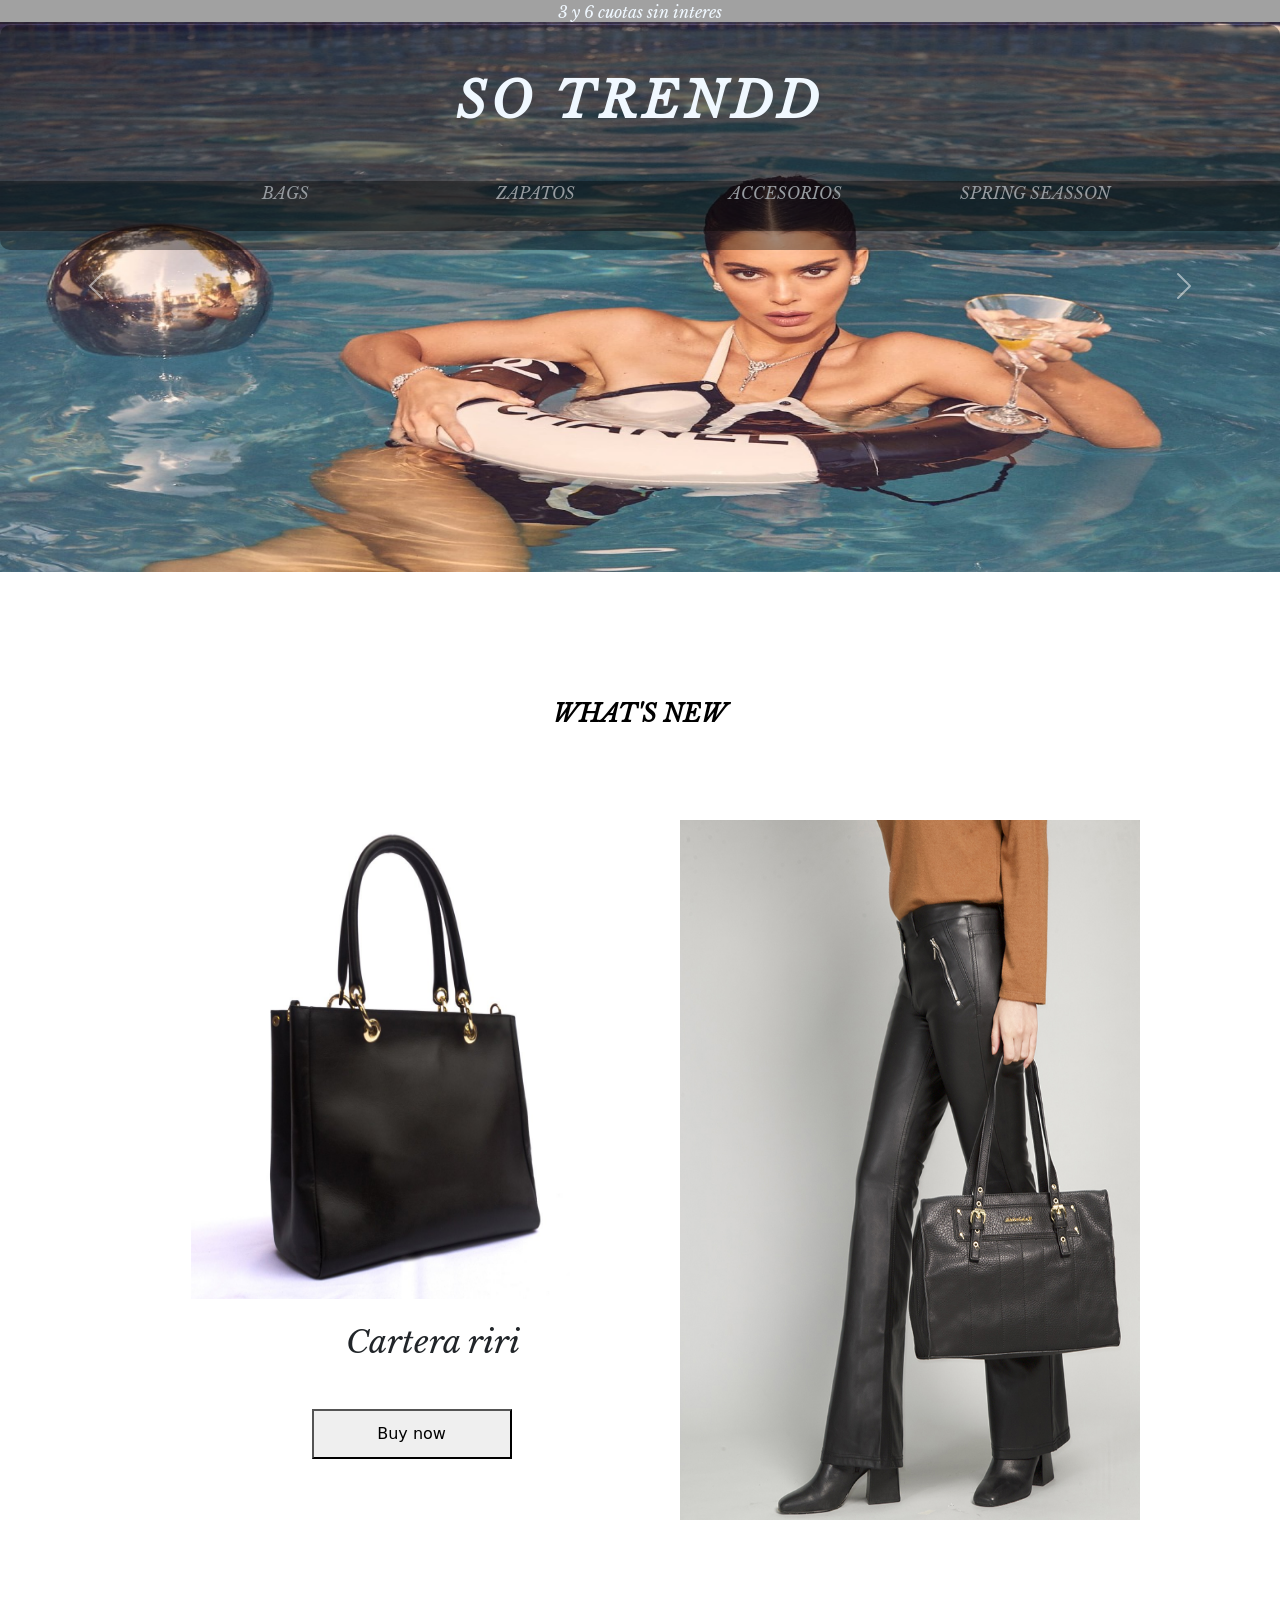
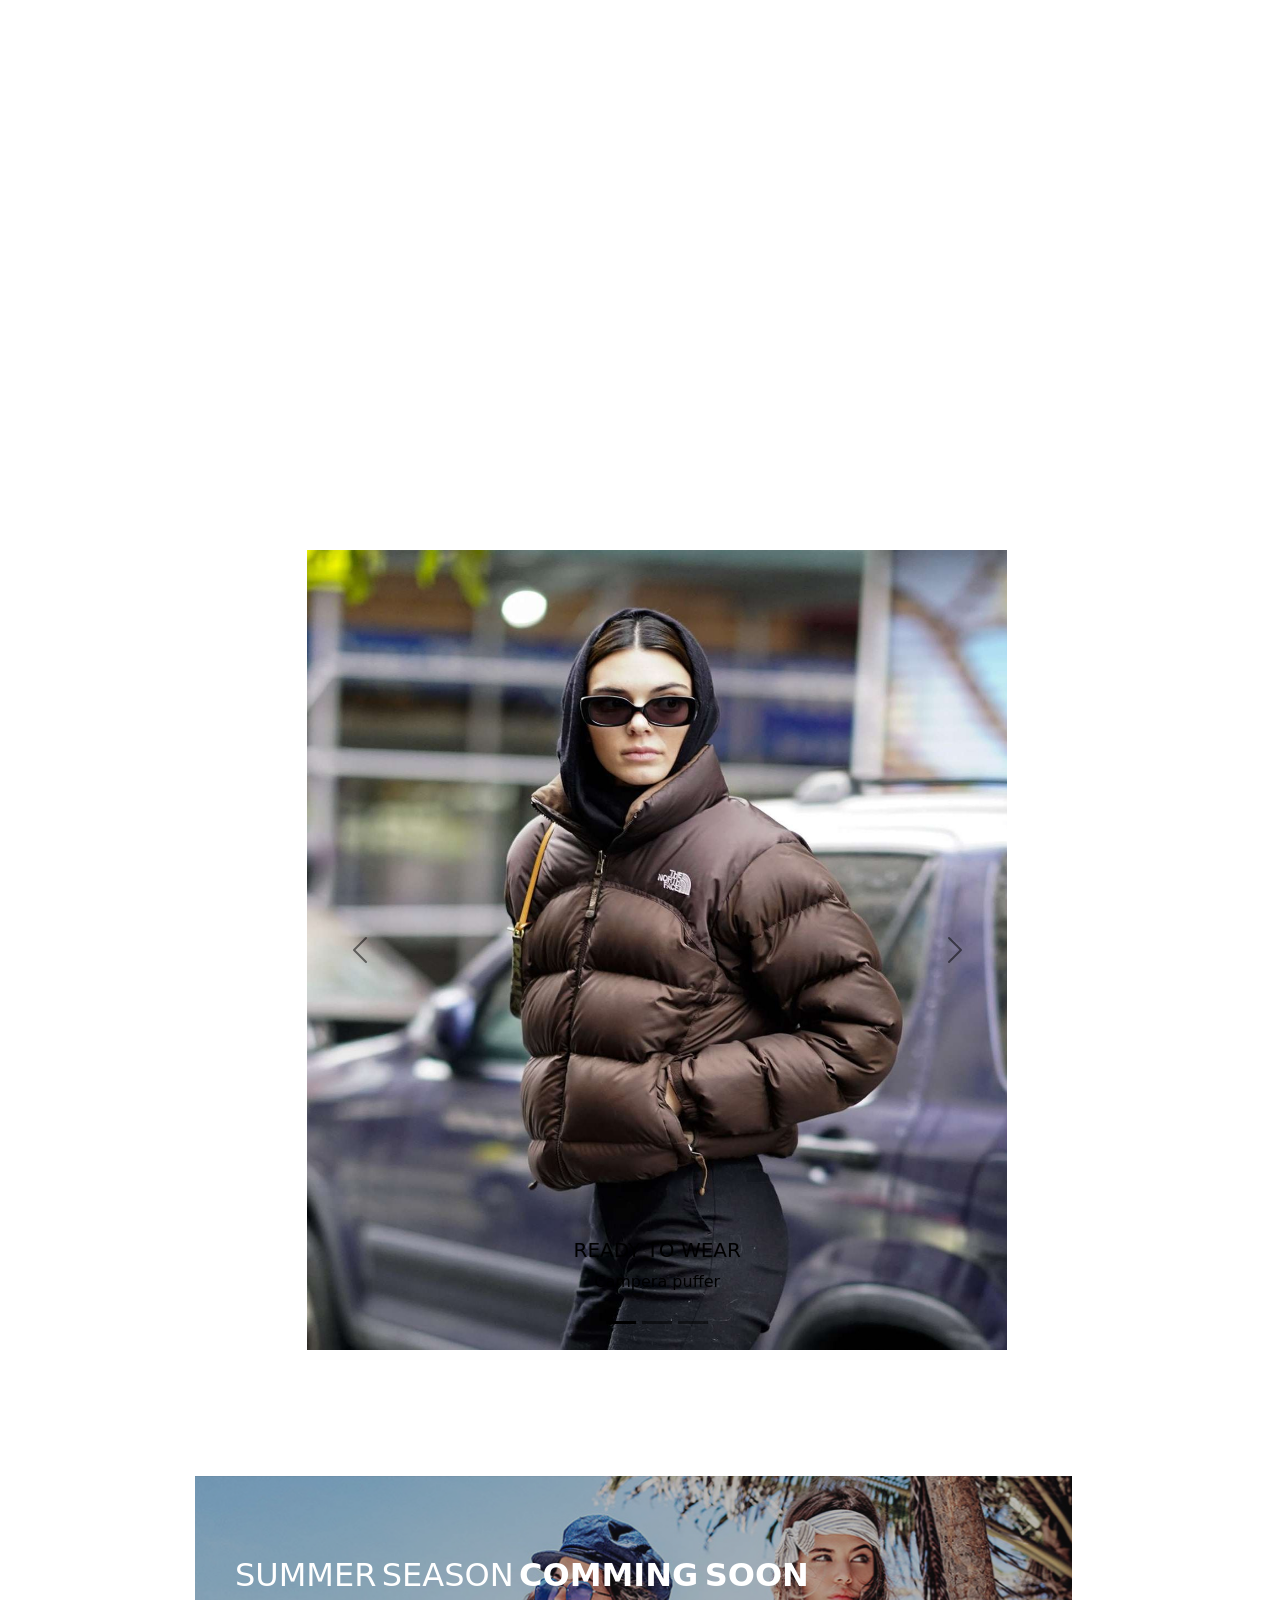
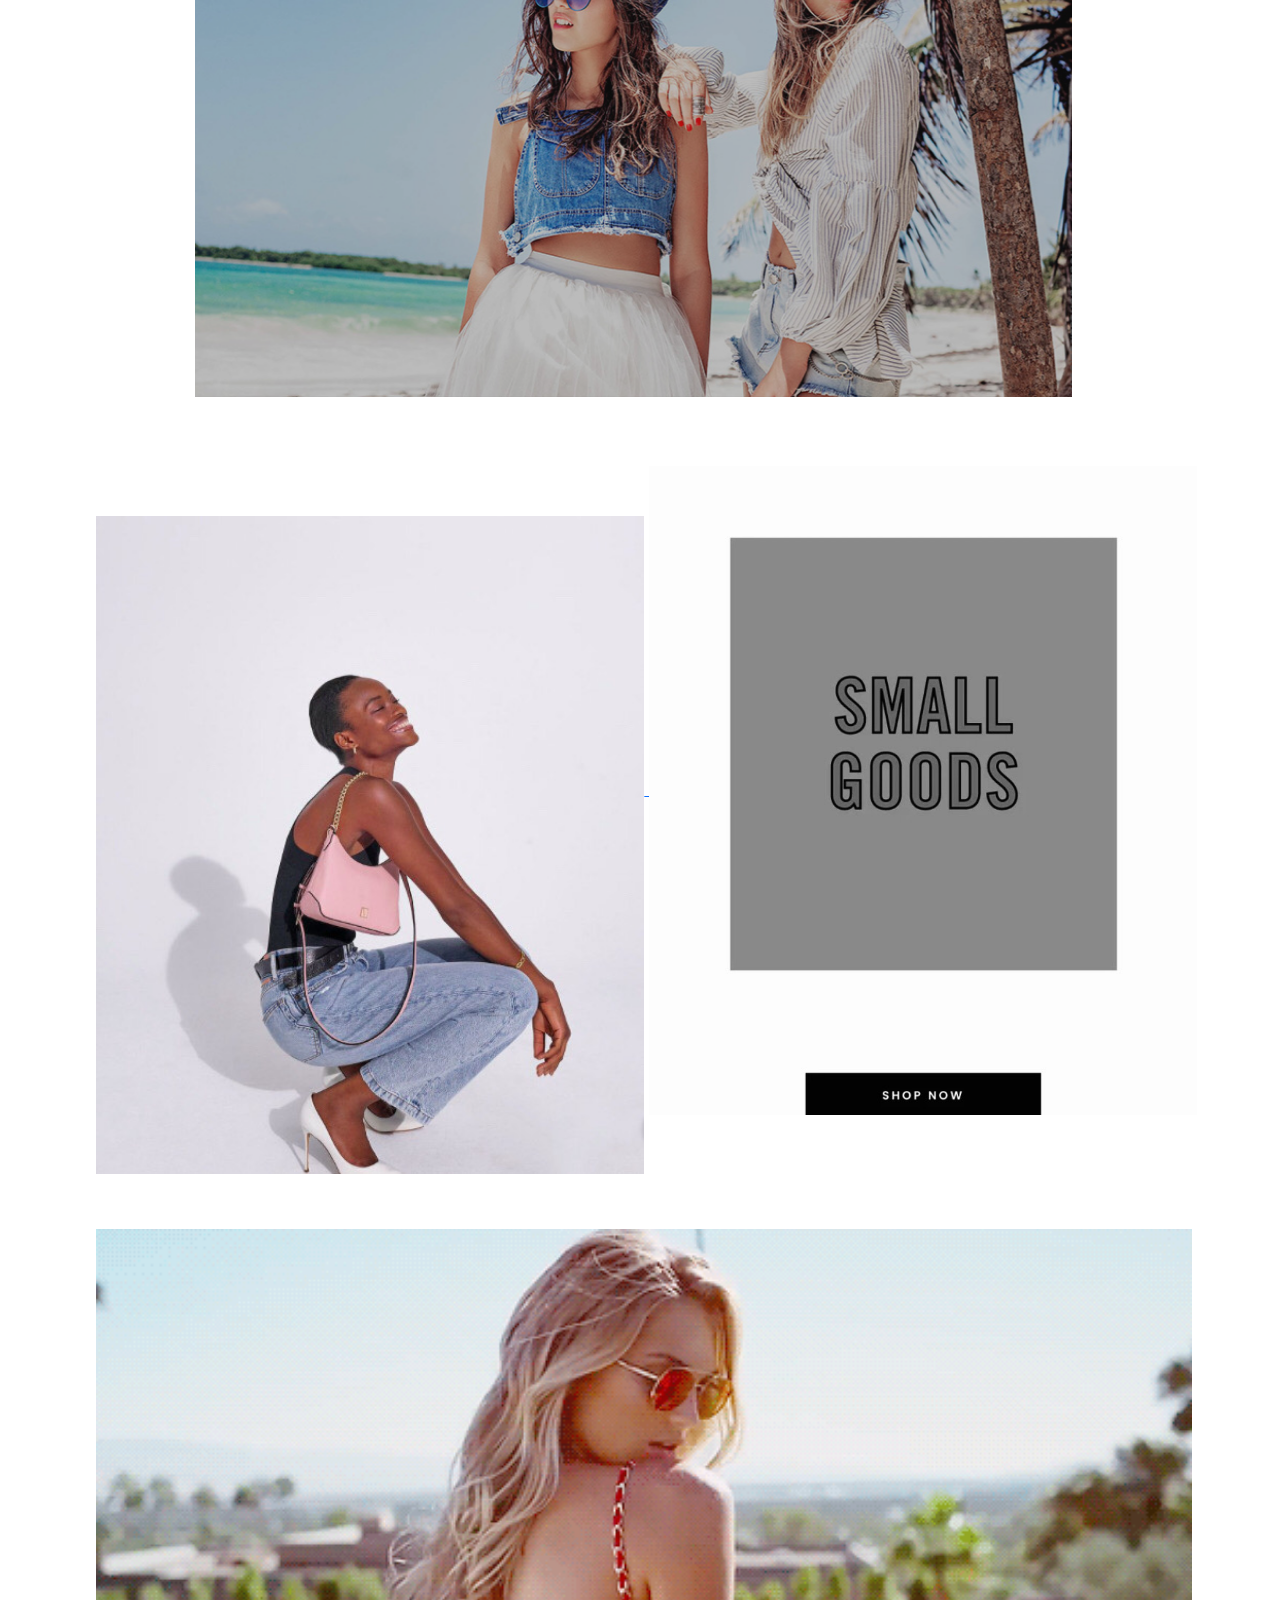
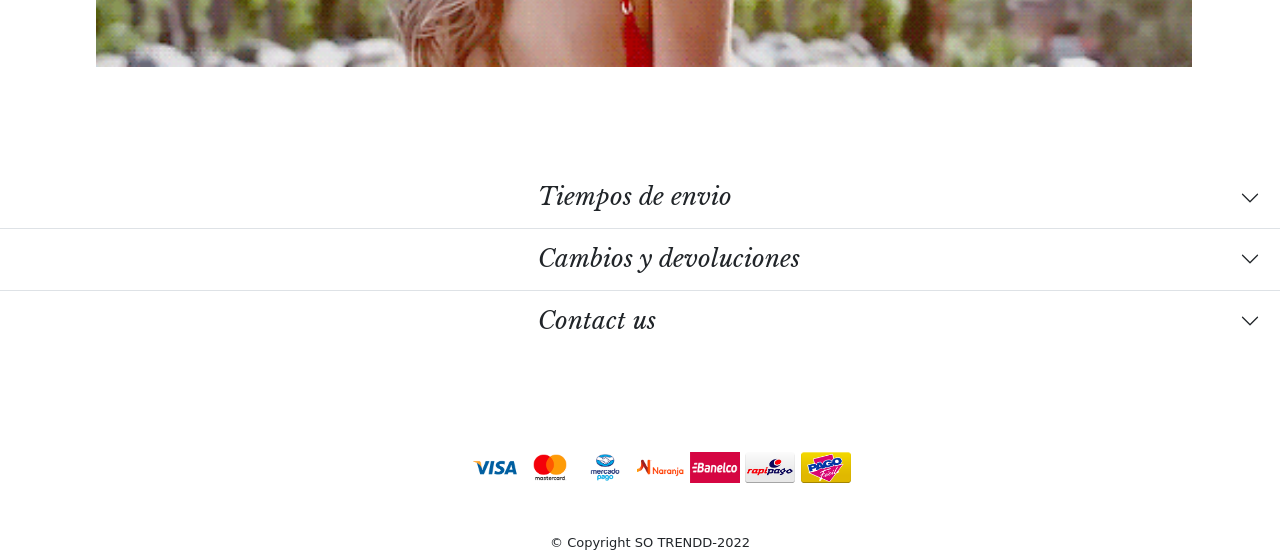
==== index.html @ 591dd517 "2/10" ====
<!DOCTYPE html>
<html lang="en">

<head>
  <meta charset="UTF-8">
  <meta http-equiv="X-UA-Compatible" content="IE=edge">
  <title>SO TRENDD</title>
  <link rel="shortcut icon" href="assets/st.GIF" type="image/x-icon">
  <link href="https://cdn.jsdelivr.net/npm/bootstrap@5.2.0/dist/css/bootstrap.min.css" rel="stylesheet"
    integrity="sha384-gH2yIJqKdNHPEq0n4Mqa/HGKIhSkIHeL5AyhkYV8i59U5AR6csBvApHHNl/vI1Bx" crossorigin="anonymous">
  <link rel="stylesheet" href="./styles/styles.css">
  <link rel="stylesheet" href="https://cdnjs.cloudflare.com/ajax/libs/animate.css/4.1.1/animate.min.css" />
<meta name="keywords" content="Zapatos, carteras, accesorios, moda, envios, outfits"> 
<meta name="description" content="Explore las últimas colecciones, explore las campañas y descubra nuestra variedad de ropa, carteras y accesorios en línea. Envios a todo el pais y cuotas sin interes">
<meta name="viewport" content="width=device-width, user-scalable=no, initial-scale=1, maximum-scale=1">

</head>

<body>
  <header>
    <a name="arriba"></a>
    <a href="#arriba">
      <img class="arriba displaynone" src="./assets/38054.png" alt=""></a>
    <p class="centrado animate__heartBeat letrawhite fondoRosa posicionarriba letra">3 y 6 cuotas sin interes</p>
      <div id="carouselExampleControls" class="carousel slide" data-bs-ride="carousel">
        <div class="carousel-inner">
          <div class="carousel-item active">
            <img src="./assets/kendall.jpg" class="d-block w-100" alt="...">
          </div>
          <div class="carousel-item">
            <img src="./assets/portada.1.webp" class="d-block w-100" alt="...">
          </div>
          <div class="carousel-item">
            <img src="./assets/portada.jpg" class="d-block w-100" alt="...">
          </div>
        </div>
        <button class="carousel-control-prev" type="button" data-bs-target="#carouselExampleControls"
          data-bs-slide="prev">
          <span class="carousel-control-prev-icon" aria-hidden="true"></span>
          <span class="visually-hidden">Previous</span>
        </button>
        <button class="carousel-control-next" type="button" data-bs-target="#carouselExampleControls"
          data-bs-slide="next">
          <span class="carousel-control-next-icon" aria-hidden="true"></span>
          <span class="visually-hidden">Next</span>
        </button>
      </div>
  
  
      <div ><a href="./index.html">
        <p class="centrado letrawhite  titulo fondoRosa redondeado interlineadoGrande  menu letra posicionarriba"><strong>SO TRENDD</strong></p></a>
     </div>
    <div>
     <nav id="navbarr"  class="navbar navbar-dark fixed-top displaynone">
      <div class="container-fluid">

        <button class="navbar-toggler" type="button" data-bs-toggle="offcanvas" data-bs-target="#offcanvasDarkNavbar"
          aria-controls="offcanvasDarkNavbar">
          <span class="navbar-toggler-icon"></span>
        </button>
        <div class="offcanvas offcanvas-end text-bg-dark" tabindex="-1" id="offcanvasDarkNavbar"
          aria-labelledby="offcanvasDarkNavbarLabel">
          <div class="offcanvas-header">

            <button type="button" class="btn-close btn-close-white" data-bs-dismiss="offcanvas"
              aria-label="Close"></button>
          </div>
          <div  class="offcanvas-body">
            <ul class="navbar-nav justify-content-end flex-grow-1 pe-3">
              
                <li class="nav-item">
                  <a id="nav-link" class="nav-link active" aria-current="page" href="#">WHAT'S NEW</a>
                </li>
                <li class="nav-item">
                  <a id="nav-link" class="nav-link" href="./Pages/zapatos.html">ZAPATOS</a>
                </li>
                <li class=" nav-item">
                  <a id="nav-link" class="nav-link" href="./Pages/bags.html">CARTERAS</a>
                </li>
                <li class="nav-item">
                  <a id="nav-link" class="nav-link" href="./Pages/accesorios.html">ACCESORIOS</a>
                </li>
                <li class="nav-item">
                  <a id="nav-link" class="nav-link" href="./Pages/aboutus.html">ABOUT US</a>
                </li>
              
              <div>
              <li class="nav-item">
                <p id="nav-link" class="nav-link active" aria-current="page">TRENDS 2022</p>
              </li>
          
              <li class=" nav-item">
                <a id="nav-link" class="nav-link" href="./Pages/outfitideas.html">Best outfit ideas</a>
              </li>
              <li class="nav-item">
                <a id="nav-link" class="nav-link" href="./Pages/inspiration.html">Inspiration</a>
              </li>
              <li class="nav-item">
                <a id="nav-link" class="nav-link" href="./Pages/world.html">WORLD</a>
              </li>
              </div>

            </ul>
          
            <form class="d-flex" role="search">
              <input class="form-control me-2" type="search" placeholder="Search" aria-label="Search">
              <button id="fondo" class="btn btn-success" type="submit">Search</button>
            </form>
          </div>
        </div>
      </div>
    </nav>
  </div>

              
    <nav>
      <ul id="navv" class="fondoRosa menu2 letra">

        <li id="padding navv"> <a class="letra letrawhite" href="./Pages/bags.html">BAGS</a></li>
        <li id="padding navv"><a class="letra letrawhite" href="./Pages/zapatos.html">ZAPATOS</a>
        <li id="padding navv"> <a class="letra letrawhite" href="./Pages/accesorios.html">ACCESORIOS</a></li>
        <li id="padding navv"><a href="./Pages/spring.season.html" class="letra letrawhite">SPRING SEASSON</a></li>
    </nav>

 

    <div>

      <h1 class="centrado letra WIN"><strong> WHAT'S NEW</strong></h1>
  </header>
 
   <section>
<div id="carouselExampleInterval" class="carousel slide" data-bs-ride="carousel">
  <div class="carousel-inner">
    <div class="carousel-item active" data-bs-interval="2000">
      <div class="cardd">
        <img class="card__image" src="assets/cartera.jpg" alt="cartera">
        <h2 class="card__namee">Cartera riri</h2>
       <a href="./Pages/bags.html"><button class="btnn"> Buy now</button></a> 
      </div>
  
      <div class="cardd-left">
        <img class="cardd-img" src="./assets/cartera crsl.jpg" alt="borcegos">
      </div>
    </div>
    <div class="carousel-item" data-bs-interval="2000">
      <div class="cardd">
        <img class="card__image" src="./assets/texanas batistella.jpg"alt="cartera">
        <h2 class="card__namee">Texanas batistella</h2>
       <a href="./Pages/zapatos.html"> <button class="btnn">Buy now</button></a>
      </div>
      
  
      <div class="cardd-left">
        <img class="cardd-img" src="./assets/zapatos.2.jpg"alt="borcegos">
  
      </div>
    </div>

    <div class="carousel-item">
      <div class="cardd-left">
        <img class="cardd-img"  src="assets/lentes platon.webp" alt="cartera">
      </div>
  
      <div class="cardd">
        <img class="card__image" src="./assets/lentes de sol infinit negro mate platon.jpg" alt="borcegos">
        <h2 class="card__namee">Lentes de sol platon matte</h2>
        <a href="./Pages/accesorios.html"><button class="btnn">Buy now</button></a>
      </div>
    </div>
  </div>
  <button class="carousel-control-prev" type="button" data-bs-target="#carouselExampleInterval" data-bs-slide="prev">
    <span class="carousel-control-prev-icon" aria-hidden="true"></span>
    <span class="visually-hidden">Previous</span>
  </button>
  <button class="carousel-control-next" type="button" data-bs-target="#carouselExampleInterval" data-bs-slide="next">
    <span class="carousel-control-next-icon" aria-hidden="true"></span>
    <span class="visually-hidden">Next</span>
  </button>
</div>

  
    <div id="carouselExampleDark" class="carousel carousel-dark slide" data-bs-ride="carousel">
      <div  class="carousel-indicators">
        <button type="button" data-bs-target="#carouselExampleDark" data-bs-slide-to="0" class="active"
          aria-current="true" aria-label="Slide 1"></button>
        <button type="button" data-bs-target="#carouselExampleDark" data-bs-slide-to="1" aria-label="Slide 2"></button>
        <button type="button" data-bs-target="#carouselExampleDark" data-bs-slide-to="2" aria-label="Slide 3"></button>
      </div>
      <div class="carousel-inner">
        <div   class="carousel-item active" data-bs-interval="10000">
          <img  id="imgcrsl" src="./assets/ready to wear.jpg" class="d-block w-100" alt="...">
          <div  class="carousel-caption d-none d-md-block">
            <h5>READY TO WEAR</h5>
            <p>Campera puffer</p>
          </div>
        </div>
        <div  class="carousel-item" data-bs-interval="2000">
          <img id="imgcrsl" src="./assets/cartera.4.jpg" class="d-block w-100" alt="...">
          <div class="carousel-caption d-none d-md-block">
            <h5>READY TO WEAR</h5>
            <p>Calzas sporty</p>
          </div>
        </div>
        <div class="carousel-item">
          <img id="imgcrsl" src="./assets/lentes de sol angel.jpg" class="d-block w-100" alt="...">
          <div>
          <div  class="carousel-caption d-none d-md-block">
            <h5>READY TO WEAR</h5>
            <p >Lentes de sol Angel</p></div>
          </div>
        </div>
      </div>
      <button id="crsl2" class="carousel-control-prev" type="button" data-bs-target="#carouselExampleDark" data-bs-slide="prev">
        <span class="carousel-control-prev-icon" aria-hidden="true"></span>
        <span class="visually-hidden">Previous</span>
      </button>
      <button id="crsl2" class="carousel-control-next" type="button" data-bs-target="#carouselExampleDark" data-bs-slide="next">
        <span class="carousel-control-next-icon" aria-hidden="true"></span>
        <span class="visually-hidden">Next</span>
      </button>
    </div>
<div>

    <div id="contentt" class="content">
      <div class="gridc">
        <figure class="effect-lily">
          <img src="./assets/SS4.jpg" alt="" />
          <figcaption>
              <h2>SUMMER SEASON <span>Comming soon</span></h2>
              <p><strong>Get ready with us</strong> </p>
            <a href="./Pages/outfitideas.html">View more</a>
          </figcaption>
        </figure>
</div>
<a href="./Pages/bags.html">
<img class="imgsg" src="./assets/index.JPG" alt="">

<img class="imgsg2" src="./assets/small goods.JPG" alt=""></a>
<img class="gif" src="./assets/accesorios.portada.gif" alt="">

  </section>
  


  <footer>
    <div class="accordion accordion-flush letra2" id="accordionFlushExample">
      <div   class="accordion-item">
        <h1 class="accordion-header letra" id="flush-headingOne">
          <button  class="accordion-button collapsed" type="button" data-bs-toggle="collapse"
            data-bs-target="#flush-collapseOne" aria-expanded="false" aria-controls="flush-collapseOne">
            Tiempos de envio
          </button>
        </h1>
        <div id="flush-collapseOne" class="accordion-collapse collapse" aria-labelledby="flush-headingOne"
          data-bs-parent="#accordionFlushExample">
          <div class="accordion-body letra letrablack"> 
          <table>
            <thead>
              <th>Opciones de envio</th>
              <th>Entrega</th>
            </thead>
            <tbody>
              <tr>
                <td>Envio simple a capital federal</td>
                <td>4 dias habiles</td>
                <tr>
                  <tr>
                <td>Envio simple a domicilio en provincia de Buenos Aires</td>
                <td>5 a 7 dias habiles</td>
              </tr>
              <tr>
                <td>Envio simple a domicilio interior del pais</td>
                <td>5 a 7 dias habiles</td>
                <tr>
                  <tr>
                <td>Envio simple a domicilio interior del pais patagonia</td>
                <td>6 a 8 dias habiles</td>
              </tr>
             </tbody>
          </table>  
            
          </div>
        </div>
      </div>
      <div class="accordion-item">
        <h1 class="accordion-header letra" id="flush-headingTwo">
          <button class="accordion-button collapsed" type="button" data-bs-toggle="collapse"
            data-bs-target="#flush-collapseTwo" aria-expanded="false" aria-controls="flush-collapseTwo">
            Cambios y devoluciones
          </button>
        </h1>
        <div id="flush-collapseTwo" class="accordion-collapse collapse" aria-labelledby="flush-headingTwo"
          data-bs-parent="#accordionFlushExample">
          <div class="accordion-body letra letrablack pdc2">
            <h4>Como realizar un cambio</h4>
            <p>Todos los productos adquiridos en SOTRENDD.com.ar tienen un plazo maximo de cambio de<strong> 30 dias corridos </strong>. Podes efectuar el cambio de tu producto completando el siguiente formulario:
            <a href="./Pages/solicitud.html">Solicitud de cambio</a>
            <h4>Estado del cambio</h4>
            ¡Para realizar un cambio el producto debe presentarse en perfectas condiciones y con su packaging original completo, caso contrario no podremos avanzar con el cambio!
            <h4>Plazos de cambio</h4>
            El proceso de cambio a traves del correo puede tomar hasta 30 dias habiles y verse demorado dado los plazos de recoleccion y procesamiento del correo.
            ¡Si este es el primer cambio de tu orden, entonces el envio corre por nuestra cuenta! Si ya realizaste otro cambio de la misma orden, entonces deberas abonar el costo de envio que es de $1000ARS para CABA y GBA y de $2000ARS para el interior del pais.
            <h4>Reintegro del pago</h4>
            Una vez que recibamos el producto anularemos tu orden y devolveremos tu dinero en el mismo medio de pago que realizaste la orden. Ademas, te enviaremos un comprobante por la cancelacion. Dependiendo la entidad bancaria el reintegro puede demorar hasta <strong>48 horas</strong> en verse reflejado en tu cuenta.
            </p>
          </div>
        </div>
      </div>
      <div class="accordion-item">
        <h1 class="accordion-header letra" id="flush-headingThree">
          <button class="accordion-button collapsed" type="button" data-bs-toggle="collapse"
            data-bs-target="#flush-collapseThree" aria-expanded="false" aria-controls="flush-collapseThree">
            Contact us
          </button>
        </h1>
        <div id="flush-collapseThree" class="accordion-collapse collapse" aria-labelledby="flush-headingThree"
          data-bs-parent="#accordionFlushExample">
          <div class="accordion-body letra2 letra letrablack formc">
            
              <fieldset>
                <legend>Formulario de contacto</legend>
                <div>
                  <label for="nombre">Nombre:</label>
                  <input type="text" id="input2">
                </div>
                <div>
                  <label for="apellido">Apellido:</label>
                  <input type="text" id="input2">
                </div>
                <div>
                  <label for="email">Correo electronico:</label>
                  <input type="email" id="email" placeholder="nombre@ejemplo.com">
                </div>
                <div>
                  <label for="number">DNI:</label>
                  <input type="number" id="input2">
                </div>
                <div>
                  <label for="number">Tel:</label>
                  <input type="number" id="input2">
                </div>
               
                <label id="motivo" for="Motivo de consulta">Motivo de consulta</label>
               <div id="motivo"><select id="motivo" >
                  <option value="SOLICITUD DE FACTURA A"></option>
                  <option value="QUIERO REALIZAR UN CAMBIO">QUIERO REALIZAR UN CAMBIO</option>
                  <option value="SOLICITUD DE FACTURA A">SOLICITUD DE FACTURA A</option>
                  <option value="QUIERO DEVOLVER UN PRODUCTO">QUIERO DEVOLVER UN PRODUCTO</option>
                  <option value="HE RECIBIDO MI ORDEN CON UN PRODUCTO FALLADO">HE RECIBIDO MI ORDEN CON UN PRODUCTO
                    FALLADO</option>
                  <option value="OTRAS CONSULTAS">OTRAS CONSULTAS</option>
                </select>
               </div>
                <button  id="fondo2" class="btn form btn-success btn-form" type="submit">Enviar</button>
               
              </fieldset>
            </div>
    
          </div>
        </div>
      </div>
    </div>
    <div id="mdepago">
      <img id="visa" src="./assets/visa@2x.png" alt="visa">
      <img id="mastercard" src="./assets/mastercard@2x.png" alt="mastercard">
      <img id="mastercard" src="./assets/mercadopago@2x.png" alt="mercadopago">
      <img id="mastercard" src="./assets/tarjeta-naranja@2x.png" alt="tarjeta-naranja">
      <img id="mastercard" src="./assets/banelco@2x.png" alt="banelco">
      <img id="mastercard" src="./assets/rapipago@2x.png" alt="tarjeta-naranja">
      <img id="mastercard" src="./assets/pagofacil@2x.png" alt="banelco">


      

      <p id="CST">© Copyright SO TRENDD-2022</p>
    </div>
  </footer>
  <script src="https://cdn.jsdelivr.net/npm/bootstrap@5.2.0/dist/js/bootstrap.bundle.min.js"
    integrity="sha384-A3rJD856KowSb7dwlZdYEkO39Gagi7vIsF0jrRAoQmDKKtQBHUuLZ9AsSv4jD4Xa"
    crossorigin="anonymous">
  </script>
    	<script type="text/javascript">
        window.addEventListener("scroll", function(){
          var fondoRosa = document.querySelector(".titulo");
          fondoRosa.classList.toggle("abajo",window.scrollY>0);
        })
      </script>
      <script type="text/javascript">
        window.addEventListener("scroll", function(){
          var fondoRosa = document.querySelector(".fondoRosa");
          fondoRosa.classList.toggle("abajo1",window.scrollY>0);
        })
      </script>
             <script type="text/javascript">
              window.addEventListener("scroll", function(){
                var fondoRosa = document.querySelector(".menu2");
                fondoRosa.classList.toggle("displaynone",window.scrollY>0);
              })
            </script>
             <script type="text/javascript">
              window.addEventListener("scroll", function(){
                var fondoRosa = document.querySelector("#navbarr");
                fondoRosa.classList.toggle("displaynone",window.scrollY<1);
              })
            </script>
            <script type="text/javascript">
              window.addEventListener("scroll", function(){
                var fondoRosa = document.querySelector(".arriba");
                fondoRosa.classList.toggle("displaynone",window.scrollY<200);
              })
            </script>
                
          
    
</body>

</html>
---- styles/styles.css ----
@charset "UTF-8";
.gridc {
  position: relative;
  margin: 0;
  padding: 1em 0 4em;
  max-width: 100%;
  list-style: none;
  justify-content: center; }

.gridc figure {
  position: relative;
  float: left;
  overflow: hidden;
  margin: 10px 1%;
  max-height: 100%;
  width: 80%;
  background: #262627;
  text-align: center;
  cursor: pointer; }

.gridc figure img {
  position: relative;
  display: block;
  min-height: 100%;
  max-width: 100%;
  opacity: 0.8; }

.gridc figure figcaption {
  padding: 2em;
  color: white;
  text-transform: uppercase;
  font-size: 1.25em;
  -webkit-backface-visibility: hidden;
  backface-visibility: hidden; }

.gridc figure figcaption::before,
.gridc figure figcaption::after {
  pointer-events: none; }

.gridc figure figcaption,
.gridc figure figcaption > a {
  position: absolute;
  top: 0;
  left: 0;
  width: 100%;
  height: 100%; }

.gridc figure figcaption > a {
  z-index: 1000;
  text-indent: 200%;
  white-space: nowrap;
  font-size: 0;
  opacity: 0; }

.gridc figure h2 {
  word-spacing: -0.15em;
  font-weight: 300; }

.gridc figure h2 span {
  font-weight: 800; }

.gridc figure h2,
.gridc figure p {
  margin: 0; }

.gridc figure p {
  letter-spacing: 1px;
  font-size: 68.5%; }

figure.effect-lily img {
  max-width: none;
  width: -webkit-calc(100% + 50px);
  width: calc(100% + 50px);
  opacity: 0.7;
  -webkit-transition: opacity 0.35s, -webkit-transform 0.35s;
  transition: opacity 0.35s, transform 0.35s;
  -webkit-transform: translate3d(-40px, 0, 0);
  transform: translate3d(-40px, 0, 0); }

figure.effect-lily figcaption {
  text-align: left; }

figure.effect-lily figcaption > div {
  position: absolute;
  bottom: 0;
  left: 0;
  padding: 2em;
  width: 100%;
  height: 50%; }

figure.effect-lily h2,
figure.effect-lily p {
  -webkit-transform: translate3d(0, 40px, 0);
  transform: translate3d(0, 40px, 0); }

figure.effect-lily h2 {
  -webkit-transition: -webkit-transform 0.35s;
  transition: transform 0.35s; }

figure.effect-lily p {
  color: rgba(0, 0, 0, 0.8);
  opacity: 0;
  -webkit-transition: opacity 0.2s, -webkit-transform 0.35s;
  transition: opacity 0.2s, transform 0.35s; }

figure.effect-lily:hover img,
figure.effect-lily:hover p {
  opacity: 1; }

figure.effect-lily:hover img,
figure.effect-lily:hover h2,
figure.effect-lily:hover p {
  -webkit-transform: translate3d(0, 0, 0);
  transform: translate3d(0, 0, 0); }

figure.effect-lily:hover p {
  -webkit-transition-delay: 0.05s;
  transition-delay: 0.05s;
  -webkit-transition-duration: 0.35s;
  transition-duration: 0.35s; }

#contentt {
  justify-items: center; }

@font-face {
  font-weight: normal;
  font-style: normal;
  font-family: 'feathericons';
  src: url("../fonts/feathericons/feathericons.eot?-8is7zf");
  src: url("../fonts/feathericons/feathericons.eot?#iefix-8is7zf") format("embedded-opentype"), url("../fonts/feathericons/feathericons.woff?-8is7zf") format("woff"), url("../fonts/feathericons/feathericons.ttf?-8is7zf") format("truetype"), url("../fonts/feathericons/feathericons.svg?-8is7zf#feathericons") format("svg"); }

@font-face {
  font-family: "libre baskerbille italic";
  src: url("./../Fonts/LibreBaskerville-Italic.ttf"); }

@font-face {
  font-family: "libre basrkerbille bold";
  src: url("./../Fonts/LibreBaskerville-Bold.ttf"); }

@font-face {
  font-family: "libre baskerbille regular";
  src: url("./../Fonts/LibreBaskerville-Regular.ttf"); }

#mdepago {
  margin-top: 100px;
  margin-left: 100px;
  margin-top: 100px;
  z-index: 2 !important;
  justify-content: center; }

#visa {
  width: 50px;
  margin-left: 370px;
  z-index: 3 !important; }

#visa2 {
  width: 50px;
  margin-left: 370px;
  z-index: 3 !important; }

#mastercard {
  width: 50px; }

#CST {
  font-size: small;
  margin-bottom: 0px;
  margin-top: 50px;
  margin-left: 450px;
  z-index: 2; }

#motivo {
  width: 500px;
  height: 30px; }

#visa2 {
  width: 50px;
  margin-left: 0px;
  z-index: 3 !important; }

#CST2 {
  font-size: small;
  margin-bottom: 0px;
  margin-top: 50px;
  margin-left: 140px; }

.formc {
  width: 100%;
  padding-left: 35%;
  position: relative;
  background-color: white;
  margin-top: 100px;
  z-index: 1; }

#input2 {
  width: 300px;
  height: 40px;
  margin-bottom: 15px;
  margin-left: 20px;
  padding: 10px;
  display: inline-block; }

#email {
  width: 400px;
  height: 40px;
  margin-bottom: 15px;
  margin-left: 20px;
  padding: 10px; }

legend {
  margin-bottom: 60px;
  margin-top: 20px;
  margin-left: 50%; }

.accordion-button {
  padding-left: 42%;
  font-size: x-large; }

.accordion-collapse {
  z-index: 1 !important; }

.collapse {
  z-index: 1 !important; }

.accordion-item {
  z-index: 1; }

#flush-collapseThree {
  z-index: 1 !important; }

.accordion {
  margin-top: 100px;
  z-index: 1 !important; }

.accordion-body {
  width: 100vh;
  z-index: 1 !important; }

.accordion-button {
  z-index: 1 !important; }

.collapsed {
  z-index: 1 !important; }

table {
  border: solid 1px black;
  margin-left: 50%;
  width: 700px;
  height: 350px;
  margin-top: 200px;
  margin-bottom: 200px;
  text-align: center; }

tbody {
  text-align: start; }

th {
  border: solid 1px black; }

tr {
  border: solid 1px black; }

td {
  border: solid 1px black;
  padding: 20px; }

.pdc {
  text-align: center;
  width: 900px;
  margin-left: 15%;
  margin-top: 200px;
  margin-bottom: 100px; }

.divdomic {
  display: inline-flex;
  margin-right: 50%;
  margin-bottom: 5%; }

.card {
  width: 75% !important;
  height: auto;
  display: block;
  margin: auto;
  text-align: center; }

.cardd {
  width: 47%;
  background-color: white;
  height: 700px;
  display: inline-block;
  padding-left: 5%;
  margin-left: 5px; }

.cardd-left {
  width: 40%;
  height: 700px;
  display: inline; }

.cardd-img {
  width: 40%;
  height: 700px;
  margin-bottom: 46%; }

.card2 {
  width: 50%;
  padding-left: 30px;
  display: block; }

.card__image {
  width: 85%;
  height: 70%;
  align-self: center; }

.card__image2 {
  width: 100%;
  margin-left: 30px; }

.card__description {
  margin-top: 10px;
  text-align: center;
  margin-left: 30px; }

.card__name2 {
  font-family: "libre baskerbille italic";
  margin-top: 5%; }

.card__namee {
  font-family: "libre baskerbille italic";
  margin-top: 5%;
  text-align: center; }

.card2 {
  margin-top: 30px;
  margin-left: 20%; }

.mnu {
  text-align: center;
  padding-top: 30px; }

.tmñimg {
  width: 90%;
  height: 75vh; }

.card-body {
  justify-content: center !important; }

#carouselExampleDark {
  width: 700px;
  margin-left: 24%;
  margin-top: 100px; }

.carousel-inner {
  margin-top: 22px; }

#divcrsl {
  width: 700px;
  height: 950px; }

#imgcrsl {
  width: 600px;
  height: 800px; }

.d-block {
  height: 550px; }

#carouselExampleInterval {
  margin-left: 10%; }

figure.effect-bubba {
  background: #3b3b3b; }

figure.effect-bubba img {
  opacity: 0.7;
  -webkit-transition: opacity 0.35s;
  transition: opacity 0.35s; }

figure.effect-bubba:hover img {
  opacity: 0.4; }

figure.effect-bubba figcaption::before,
figure.effect-bubba figcaption::after {
  position: absolute;
  top: 30px;
  right: 30px;
  bottom: 30px;
  left: 30px;
  content: '';
  opacity: 0;
  -webkit-transition: opacity 0.35s, -webkit-transform 0.35s;
  transition: opacity 0.35s, transform 0.35s; }

figure.effect-bubba figcaption::before {
  border-top: 1px solid #fff;
  border-bottom: 1px solid #fff;
  -webkit-transform: scale(0, 1);
  transform: scale(0, 1); }

figure.effect-bubba figcaption::after {
  border-right: 1px solid #fff;
  border-left: 1px solid #fff;
  -webkit-transform: scale(1, 0);
  transform: scale(1, 0); }

figure.effect-bubba h2 {
  padding-top: 30%;
  -webkit-transition: -webkit-transform 0.35s;
  transition: transform 0.35s;
  -webkit-transform: translate3d(0, -20px, 0);
  transform: translate3d(0, -20px, 0); }

figure.effect-bubba p {
  padding: 20px 2.5em;
  opacity: 0;
  -webkit-transition: opacity 0.35s, -webkit-transform 0.35s;
  transition: opacity 0.35s, transform 0.35s;
  -webkit-transform: translate3d(0, 20px, 0);
  transform: translate3d(0, 20px, 0); }

figure.effect-bubba:hover figcaption::before,
figure.effect-bubba:hover figcaption::after {
  opacity: 1;
  -webkit-transform: scale(1);
  transform: scale(1); }

figure.effect-bubba:hover h2,
figure.effect-bubba:hover p {
  opacity: 1;
  -webkit-transform: translate3d(0, 0, 0);
  transform: translate3d(0, 0, 0); }

.crslb {
  position: relative;
  margin-top: 200px;
  margin-bottom: 50px;
  height: 550px; }

.grid {
  position: relative;
  margin: 0;
  padding: 40px;
  max-width: 1000px;
  list-style: none;
  text-align: center;
  display: inline; }

.grid1 {
  position: relative;
  margin: 0;
  padding: 40px;
  max-width: 1000px;
  list-style: none;
  text-align: center;
  display: inline; }

.grid figure {
  position: relative;
  float: left;
  overflow: hidden;
  margin: 10px 1%;
  min-width: 320px;
  max-width: 1000px;
  max-height: 1000px;
  background: #010101;
  text-align: center;
  cursor: pointer; }

.grid figure img {
  position: relative;
  display: block;
  min-height: 100%;
  max-width: 100%;
  opacity: 0.8; }

.grid figure figcaption {
  padding: 2em;
  color: #fff;
  text-transform: uppercase;
  font-size: 1.25em;
  -webkit-backface-visibility: hidden;
  backface-visibility: hidden; }

.grid figure figcaption::before,
.grid figure figcaption::after {
  pointer-events: none; }

.grid figure figcaption,
.grid figure figcaption > a {
  position: absolute;
  top: 0;
  left: 0;
  width: 100%;
  height: 100%; }

.grid figure figcaption > a {
  z-index: 1000;
  text-indent: 200%;
  white-space: nowrap;
  font-size: 0;
  opacity: 0; }

.grid figure h2 {
  word-spacing: -0.15em;
  font-weight: 300; }

.grid figure h2 span {
  font-weight: 800; }

.grid figure h2,
.grid figure p {
  margin: 0%; }

.grid figure p {
  letter-spacing: 1px;
  font-size: 68.5%; }

.grid1 figure {
  position: relative;
  float: left;
  overflow: hidden;
  margin: 10px 1%;
  min-width: 320px;
  max-width: 1000px;
  max-height: 1000px;
  background: #010101;
  text-align: center;
  cursor: pointer; }

.grid1 figure img {
  position: relative;
  display: block;
  min-height: 100%;
  max-width: 100%;
  opacity: 0.8; }

.grid1 figure figcaption {
  padding: 2em;
  color: #fff;
  text-transform: uppercase;
  font-size: 1.25em;
  -webkit-backface-visibility: hidden;
  backface-visibility: hidden; }

.grid1 figure figcaption::before,
.grid1 figure figcaption::after {
  pointer-events: none; }

.grid1 figure figcaption,
.grid1 figure figcaption > a {
  position: absolute;
  top: 0;
  left: 0;
  width: 100%;
  height: 100%; }

.grid1 figure figcaption > a {
  z-index: 1000;
  text-indent: 200%;
  white-space: nowrap;
  font-size: 0;
  opacity: 0; }

.grid1 figure h2 {
  word-spacing: -0.15em;
  font-weight: 300; }

.grid1 figure h2 span {
  font-weight: 800; }

.grid1 figure h2,
.grid1 figure p {
  margin: 0%; }

.grid1 figure p {
  letter-spacing: 1px;
  font-size: 68.5%; }

#gridimg1 {
  width: 600px; }

.tittlenoticecard {
  margin-top: 70%; }

.imgnotice1 {
  width: 40%;
  height: 60%;
  display: inline-block;
  margin-top: 0; }

.tittlenotice {
  justify-content: end;
  width: 50%;
  display: inline-block;
  margin-top: 60%;
  font-family: Georgia, 'Times New Roman', Times, serif;
  text-align: center;
  padding: 2%; }

.tittlepage {
  margin-top: 350px; }

.subtittlepage {
  margin-top: 350px; }

.aboutus {
  margin-top: 30% !important;
  background-color: white;
  width: 100%;
  margin-left: 0;
  position: relative;
  height: 70%;
  margin-bottom: 600px;
  padding-top: 200px;
  padding-right: 100px;
  padding-left: 100px;
  line-height: 80px;
  font-size: x-large; }

.imgaboutus {
  width: 100%;
  height: 80% !important;
  position: fixed; }

.imgst {
  position: absolute;
  margin-top: 350px;
  margin-left: 47%;
  width: 80px;
  height: 80px;
  z-index: 2; }

* {
  margin: 0;
  padding: 0;
  box-sizing: border-box; }

.wrap {
  width: 100%;
  padding: 50px 0; }

.container {
  width: 100%;
  max-width: 1200px;
  margin: auto;
  padding: 0 20px; }

.container h1 {
  text-align: center; }

.container .line {
  width: 180px;
  height: 4px;
  background-color: #333;
  margin: 50px auto; }

.images {
  display: flex;
  flex-wrap: wrap-reverse;
  justify-content: center; }

.image {
  flex: 25%;
  overflow: hidden; }

.image img {
  width: 100%;
  height: 100%;
  animation: 0.4s; }

.image:hover img {
  width: 400px;
  height: 700px;
  position: absolute; }

* {
  margin: 0;
  padding: 0; }

body {
  background-image: linear-gradient(to bottom, #ffffff, #ffffff); }

.posicionarriba {
  position: fixed;
  width: 100%;
  top: 0px; }

.centrado {
  text-align: center; }

.fondoRosa {
  background-color: rgba(0, 0, 0, 0.37);
  z-index: 2;
  align-items: center; }

.redondeado {
  border-radius: 10px; }

.iframe {
  width: 90%;
  height: 80vh;
  margin: 5%; }

.menu2 {
  position: absolute;
  width: 100%;
  top: 184px;
  z-index: 1; }

.menu {
  position: fixed;
  width: 100%;
  top: 25px;
  height: 25%; }

.menupage {
  margin-top: 170px; }

.letrawhite {
  color: aliceblue; }

.letratittle {
  font-family: "libre baskerbille italic";
  color: black; }

.solicitud {
  width: 80%;
  height: 80%;
  margin-top: 20%;
  padding-left: 30%; }

.enviar {
  margin-left: 30%;
  margin-top: 10%; }

.ancho {
  max-width: 500%;
  max-block-size: 100%; }

.letra {
  font-family: "libre baskerbille italic";
  color: #fafafa; }

.pdc {
  text-align: center;
  width: 90%;
  padding: 10%;
  margin-left: 5%;
  margin-top: 10%;
  margin-bottom: 10%; }

.accordion {
  z-index: 1 !important; }

.pdc2 {
  text-align: center;
  width: 90%;
  padding: 10%;
  margin-left: 5%;
  margin-top: 10%;
  margin-bottom: 10%; }

.btnn, .btn__section {
  margin-left: 25%;
  padding-bottom: 0%;
  width: 200px;
  height: 50px;
  margin-top: 40px; }

.btn__section {
  margin-top: 30px;
  margin-left: 40%; }

.abajo1 {
  background: rgba(0, 0, 0, 0.815);
  transition: 3s;
  z-index: 6; }

.abajo {
  background: rgba(0, 0, 0, 0.801);
  transition: 4s;
  font-size: 40px !important;
  height: 20%;
  padding-top: -10px !important; }

.menuscroll {
  margin-top: -50px;
  height: -10px;
  font-size: -5px;
  transition: 4s;
  z-index: 10; }

.WIN {
  margin-top: 10%;
  color: black;
  padding-bottom: 50px;
  font-size: x-large; }

ul {
  list-style: none;
  font-size: 0px;
  margin-top: -3px; }
  ul ul {
    position: absolute;
    display: none;
    width: 100%;
    margin-top: 25px; }
    ul ul li {
      display: block; }

.tittle {
  margin-bottom: 10%;
  margin-top: 10%; }

li {
  display: inline-block;
  width: 250px;
  position: relative;
  font-size: 14px;
  height: 50px;
  text-align: center; }

ul li:hover ul {
  display: block;
  text-align: center;
  padding-left: 0%;
  background-color: rgba(0, 0, 0, 0.692); }

.titulo {
  font-size: 50px;
  margin-top: 0px;
  padding-bottom: 70px;
  display: inline;
  letter-spacing: 5px;
  text-decoration: none;
  z-index: 3;
  padding-top: 3%; }

.img_kendall {
  margin-top: 3%;
  width: 100%;
  padding-right: 0%; }

head {
  margin-top: 0%; }

.imgsg {
  display: inline;
  width: 50%;
  margin-left: -8%;
  margin-top: 10%; }

.imgsg2 {
  display: inline;
  width: 50%;
  margin-right: -8%; }

.gif {
  width: 100%;
  margin-left: -8%;
  margin-top: 5%; }

.displaynone {
  display: none; }

.controls {
  width: 100%;
  border: 1px solid #d3b6cd;
  margin-bottom: 15px;
  padding: 11px 10px;
  background: #efefef;
  font-size: 14px;
  font-weight: bold; }

.animate__slideInUp {
  animation-iteration-count: infinite; }

.buttons {
  width: 100%;
  height: 40px;
  background: #d3b6cd;
  border: none;
  color: black;
  margin-bottom: 16px; }

.letrawhite {
  color: aliceblue; }

.ulbackcolor {
  background-color: rgba(251, 251, 251, 0.5); }

.letrablack {
  color: black; }

.navbar-toggler {
  position: fixed; }

.container-fluid {
  position: absolute; }

#fondo2 {
  display: block;
  background-color: #ad5f89;
  border-color: #ad5f89;
  margin-top: 50px; }

nav a {
  margin-top: 10px; }

@media (min-width: 1200px) {
  body {
    height: 100%;
    display: grid;
    grid-template-columns: repeat(2, 1 Fr);
    grid-template-rows: 2 Fr, 1 Fr, 1 Fr, 1 Fr, 1 Fr;
    grid-template-areas: "header header" "content content" "content content" "section section" "footer footer"; }
  header {
    display: grid;
    grid-area: header;
    flex-direction: row; }
  main {
    display: inline-flex;
    grid-area: content;
    justify-content: center;
    padding: 0; }
  footer {
    display: inline-block;
    grid-area: footer;
    justify-content: center;
    align-items: center; }
  section {
    grid-area: section;
    align-items: center; }
  .menu3 {
    display: none; }
  #gridimg {
    width: 900px !important;
    height: 500px; } }

@media (max-width: 500px) {
  * {
    padding: 0;
    margin: 0; }
  body {
    display: grid;
    padding: 0;
    grid-template-columns: repeat(2, 1 Fr);
    grid-template-rows: 2 Fr, 4 Fr, 4 Fr, 6 Fr, 1 Fr;
    grid-template-areas: "header header" "content content" "content content" "section section" "footer footer"; }
  header {
    display: grid;
    grid-area: header;
    flex-direction: row; }
  nav {
    width: 100%;
    margin: 0; }
  .fondoRosa {
    width: 100% !important; }
  .grid figure {
    width: 80% !important;
    height: 100%;
    margin: 0; }
  main {
    display: grid;
    grid-area: content;
    padding: 0;
    flex-direction: row;
    width: 100%; }
  footer {
    display: inline-block;
    grid-area: footer;
    justify-content: center;
    align-items: center; }
  section {
    grid-area: section;
    align-items: center; }
  .img_kendall {
    margin-top: 30px; }
  #gridimg {
    width: 100% !important;
    height: 50%; }
  .gridc figure {
    width: 80%;
    height: 80%;
    margin: 10%; }
  .iframe1 {
    width: 90%;
    height: 40vh;
    margin: 5%;
    margin-top: 100%; }
  .iframe {
    width: 90%;
    height: 40vh;
    margin: 5%; }
  .formc {
    width: 100% !important;
    height: 50%;
    padding: 0%;
    position: absolute;
    background-color: white;
    margin-top: 20px;
    margin-left: 0; }
  .image img {
    width: 100%;
    height: 100%;
    animation: 0.4s; }
  .letratittle {
    font-family: "libre baskerbille italic";
    color: black; }
  .wrap {
    width: 100%;
    padding: 0px 0; }
  .image {
    flex: 50%;
    overflow: hidden; }
  .image:hover img {
    width: 300px;
    height: 700px;
    position: absolute; }
  .container {
    width: 100%;
    max-width: 450px;
    margin: auto;
    padding: 0 0px; }
  .grid {
    max-width: 500px; }
  .grid figure {
    max-width: 500px;
    max-height: 400px; }
  .grid1 figure {
    max-width: 500px;
    max-height: 600px !important; }
  .tittlenoticecard {
    margin-top: 0%; }
  .fondoRosa {
    width: 100% !important;
    height: 4%; }
  #gridimg1 {
    width: 100%;
    height: 300px; }
  .cardd {
    justify-content: center;
    width: 80%;
    padding: 20px;
    text-align: center;
    margin: 0;
    height: 100%;
    margin-left: 5%; }
  .btnn, .btn__section {
    width: 50%;
    height: 10%; }
  #carouselExampleDark {
    margin: 0 !important; }
  #crsl2 {
    margin: 0 !important; }
  #contentt {
    margin: 0 !important;
    width: 100% !important; }
  #CST {
    font-size: small;
    margin-bottom: 0px;
    margin-top: 50px;
    margin-left: 0 !important; }
  #motivo {
    width: 100%;
    height: 35px; }
  #visa2 {
    width: 50px; }
  #CST2 {
    font-size: small;
    margin-bottom: 0px;
    margin-top: 50px;
    margin-left: 50vh; }
  .titulo {
    height: 32%;
    padding-top: 11% !important;
    font-size: 35px !important; }
  #mdepago {
    margin-left: 17%;
    margin-right: 17%; }
  .formc {
    width: 100%;
    padding: 10%;
    background-color: white;
    margin-top: 10%;
    z-index: 1;
    text-align: center; }
  #input2 {
    width: 40%;
    height: 30px;
    margin-bottom: 15px;
    margin-left: 20px;
    padding: 10px;
    display: inline-block; }
  #input3 {
    width: 25%;
    height: 30px;
    margin-left: 5px; }
  #email {
    width: 100%;
    height: 40px;
    margin-bottom: 15px;
    margin-left: 20px;
    padding: 10px; }
  legend {
    margin-bottom: 60px;
    margin-top: 20px; }
  .cardd-left {
    width: 80%;
    height: 300px;
    display: inline; }
  .cardd-img {
    width: 80%;
    height: 300px;
    margin-bottom: 0;
    margin-left: 5%; }
  .accordion-button {
    font-size: x-large;
    width: 100%;
    padding-left: 20%; }
  .accordion {
    margin-top: 100px; }
  table {
    border: solid 1px black;
    margin-left: 22%;
    width: 85%;
    height: 350px;
    margin-top: 10%;
    margin-bottom: 10%; }
  tbody {
    text-align: start; }
  th {
    border: solid 1px black; }
  tr {
    border: solid 1px black; }
  td {
    border: solid 1px black;
    padding: 20px; }
  .pdc2 {
    text-align: center;
    width: 90%;
    padding: 5%;
    margin-top: 10%;
    margin-bottom: 10%; }
  .grid {
    margin: 0 !important;
    max-width: 100% !important; }
  .card2 {
    margin-right: 40%; }
  #imgcrsl {
    height: 400px; }
  .btn-form {
    margin: 40%; }
  .btnn, .btn__section {
    margin: auto; }
  #carouselExampleDark {
    width: 70%;
    margin-left: 70px !important;
    margin-top: 100px;
    align-self: center; }
  legend {
    margin-left: 0%; }
  .card__name {
    margin-right: 25%; }
  .navbar-toggler {
    width: 45px;
    height: 45px;
    margin: 0 !important;
    padding: 0; }
  .offcanvas-body {
    width: 100% !important; }
  .navbar-toggler-icon {
    width: 35px !important;
    height: 30px !important; }
  body {
    background-image: none; }
  .menu {
    margin-left: 0;
    width: 100% !important;
    height: 25%;
    padding-top: 15%; }
  .menu2 {
    display: none;
    width: 100%;
    height: 20vh; }
  .d-block {
    height: 400px; }
  .accordion-body {
    width: 100%;
    z-index: 1 !important; }
  table {
    margin-left: 8%; }
  ul {
    margin-left: 0%; }
  #CST {
    margin-left: 10% !important; }
  .margin {
    margin-top: 20%; }
  #visa {
    width: 50px;
    margin-left: 0px; }
  #visa2 {
    width: 50px;
    display: inline-block; }
  .marginaccordion {
    margin-top: 80% !important; }
  .btn__section {
    padding-bottom: 0%;
    width: 10vh;
    height: 50px;
    margin-top: 30px;
    margin-left: 10px; }
  .card__image2 {
    margin: auto; }
  .card__description {
    margin-top: 10px;
    text-align: center;
    margin-left: 0px; }
  .card__name2 {
    margin-left: 0; }
  .aboutus {
    margin-top: 80% !important;
    padding-top: 60px;
    line-height: 50px;
    height: 100%; }
  .imgst {
    margin-top: 70%;
    margin-left: 44%;
    width: 60px;
    height: 60px; } }

a:hover {
  color: white; }

.animate__heartBeat {
  animation-iteration-count: infinite; }

nav ul {
  padding-left: 160px; }
  nav ul li {
    font-size: 16px;
    color: white; }
    nav ul li a {
      display: inline;
      color: #fff;
      text-decoration: none;
      margin-top: 10px; }

nav ul li:hover {
  background: rgba(18, 18, 18, 0.538); }

.offcanvas-body {
  background-color: black; }

#navbarr {
  margin-top: 50px; }

.nav-item {
  height: 80px; }

#nav-link {
  font-size: large;
  text-align: center;
  font-family: "libre baskerbille italic";
  padding-top: 20px; }

#fondo {
  background-color: #ad5f89;
  border-color: #ad5f89; }

#volveralI {
  margin-left: 45%; }

#VaI {
  margin-top: 50px;
  margin-bottom: 50px; }

#contentt {
  margin-left: 184px;
  margin-top: 100px; }

#volveralI {
  margin-left: 48%; }

#VaI {
  margin-top: 50px;
  margin-bottom: 50px; }

.arriba {
  width: 60px;
  margin-left: 15px;
  margin-right: 90%;
  position: fixed;
  margin-top: 500px;
  z-index: 2; }
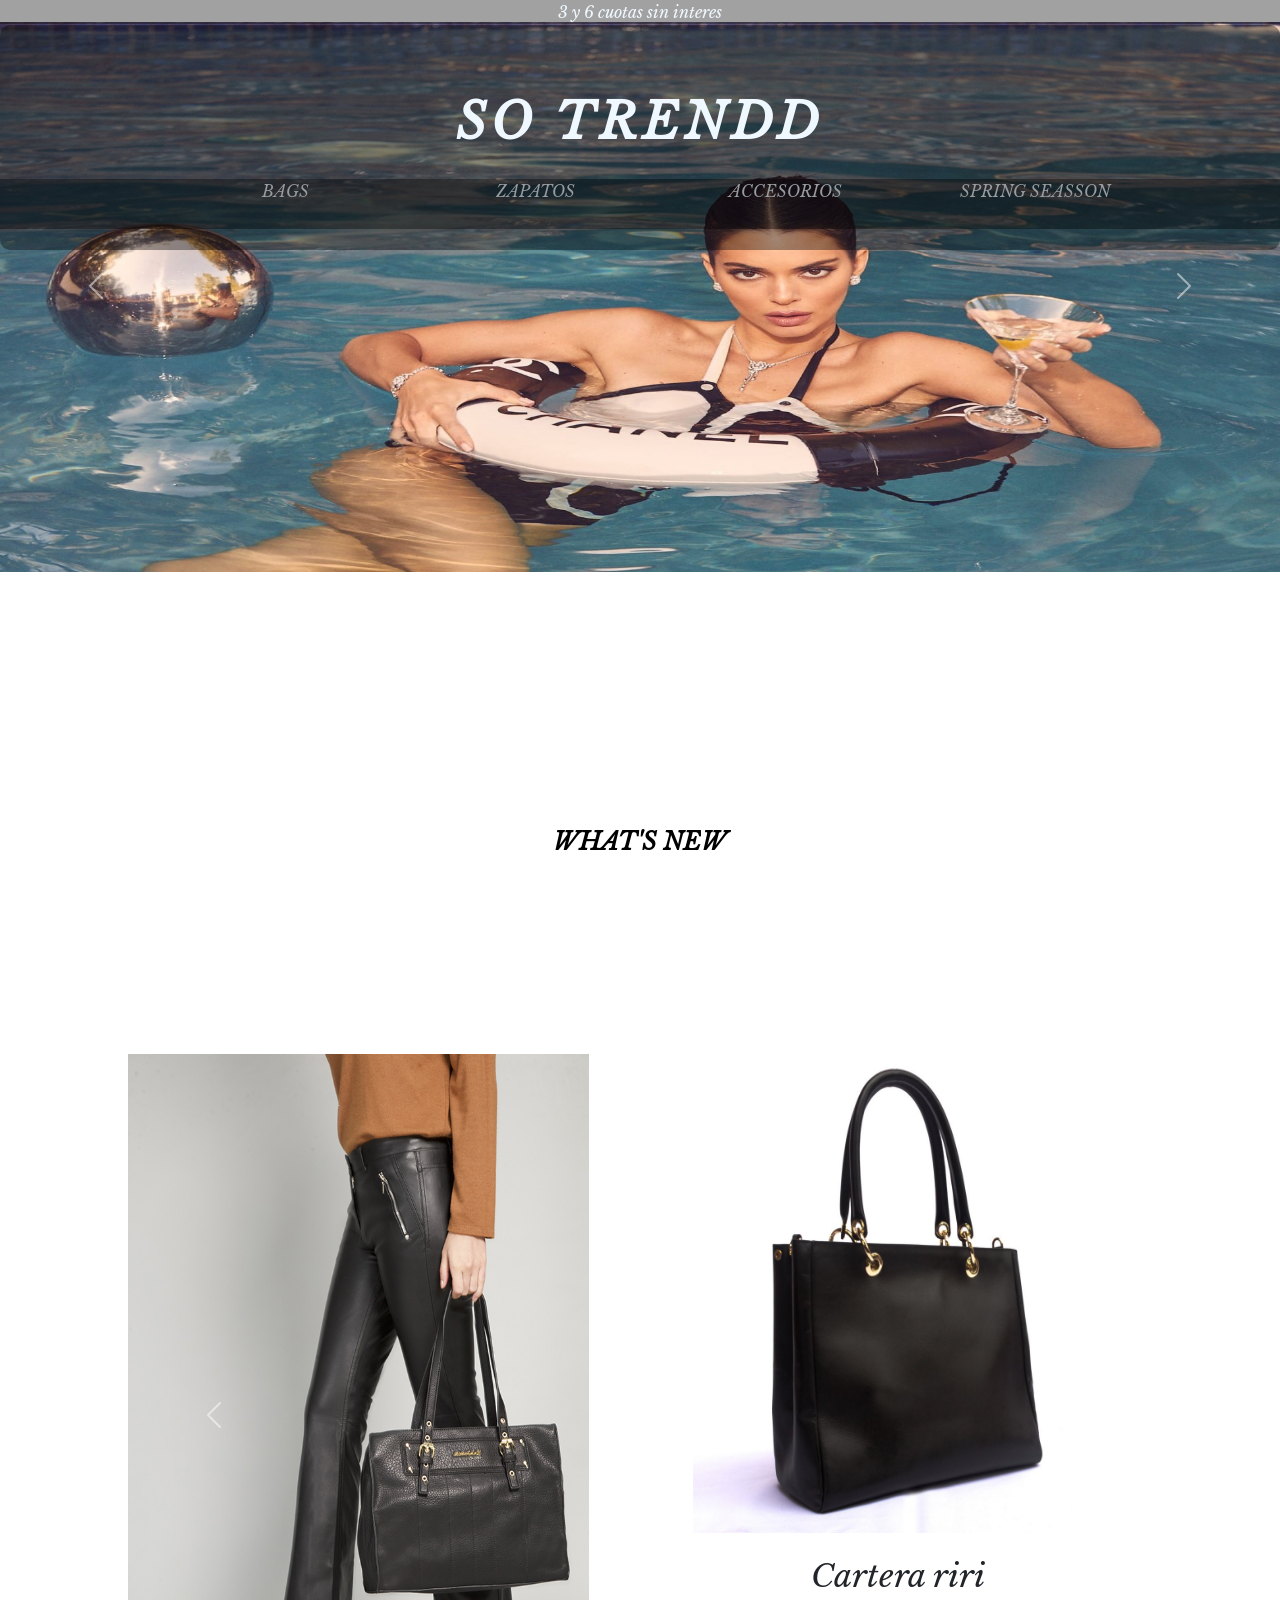
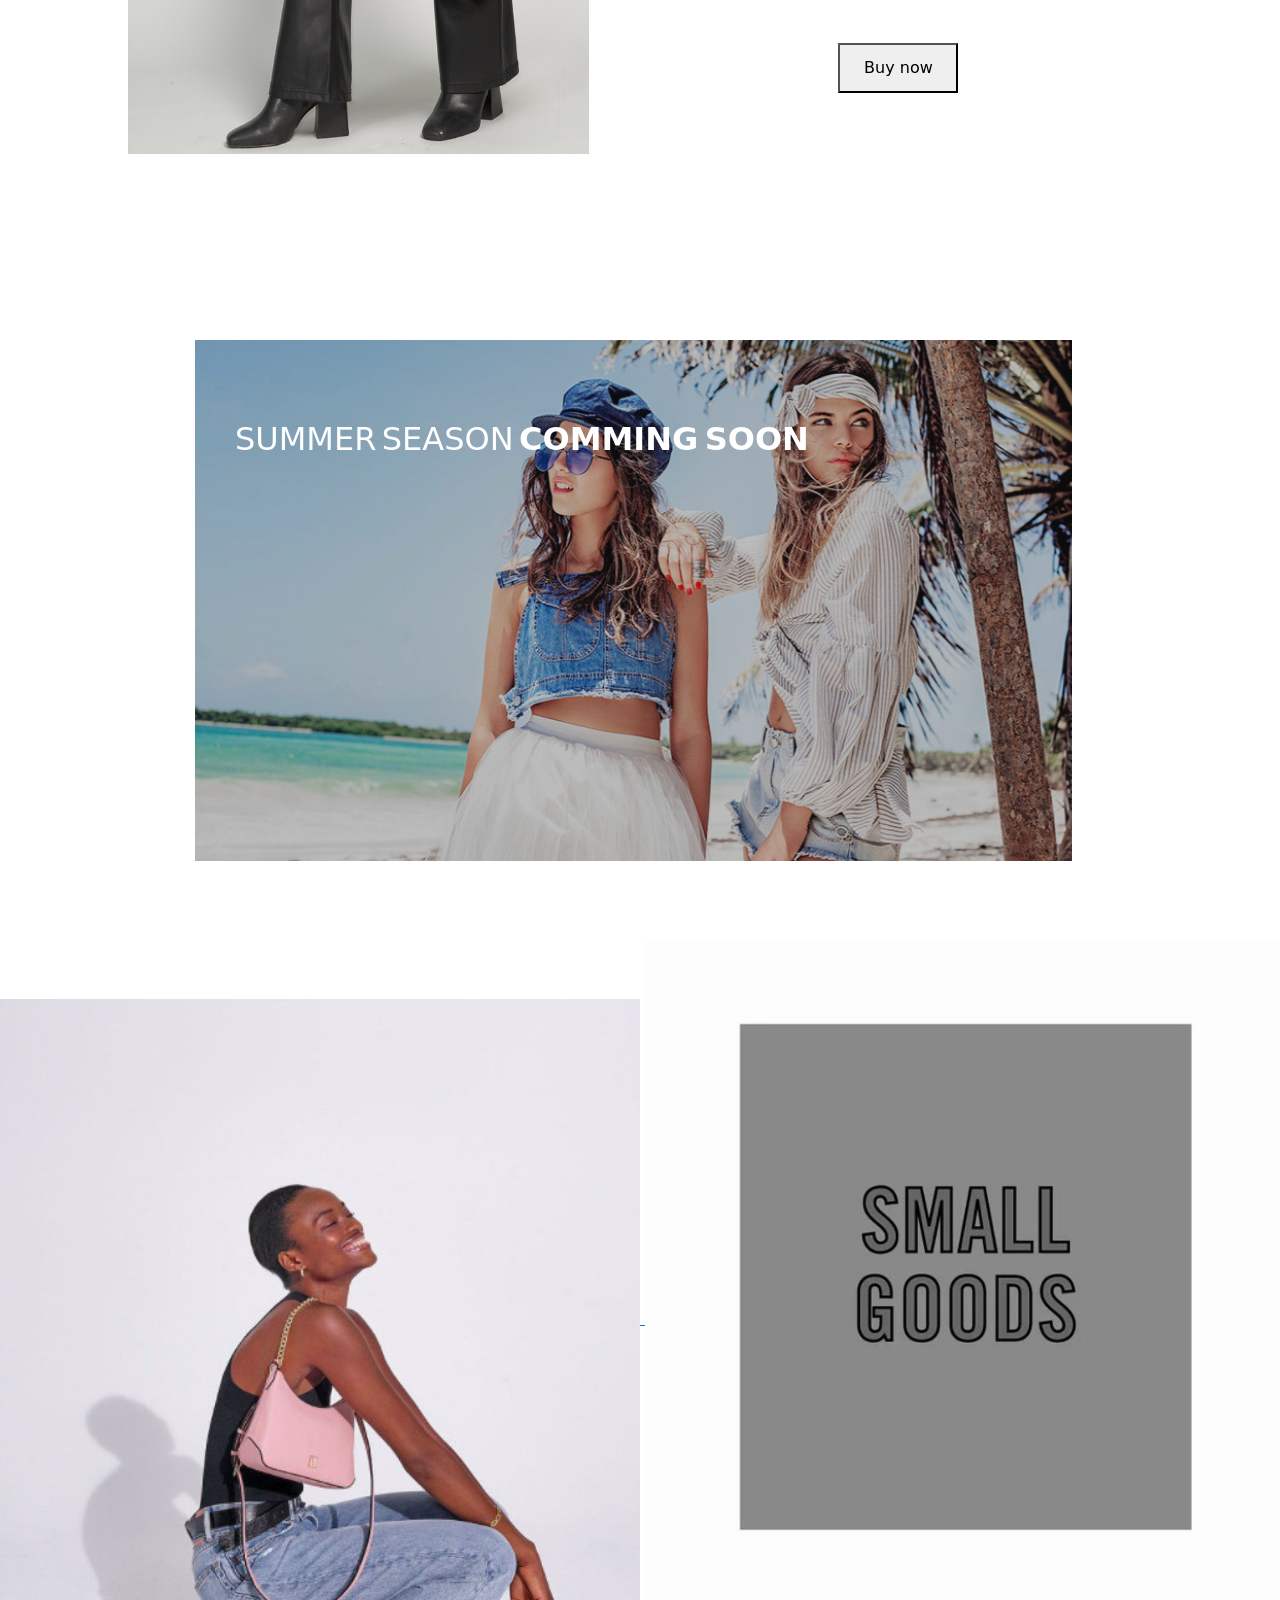
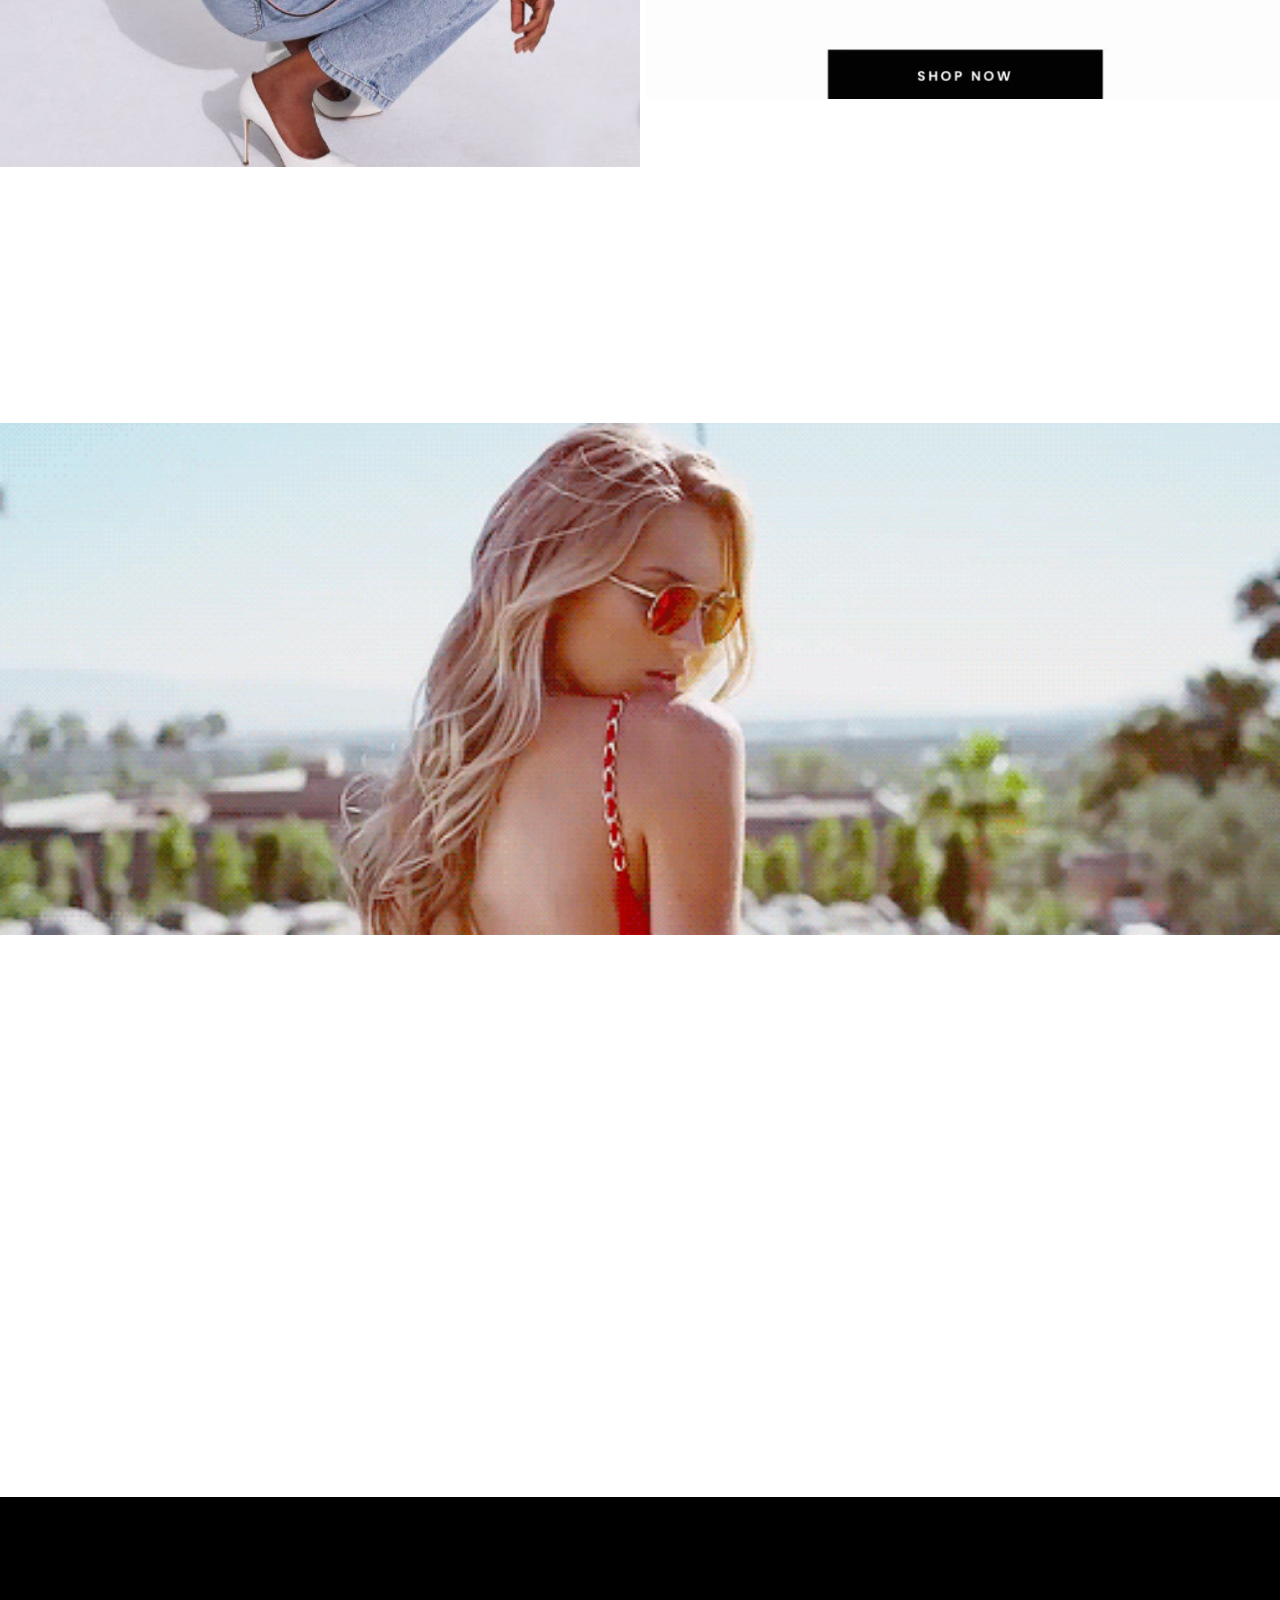
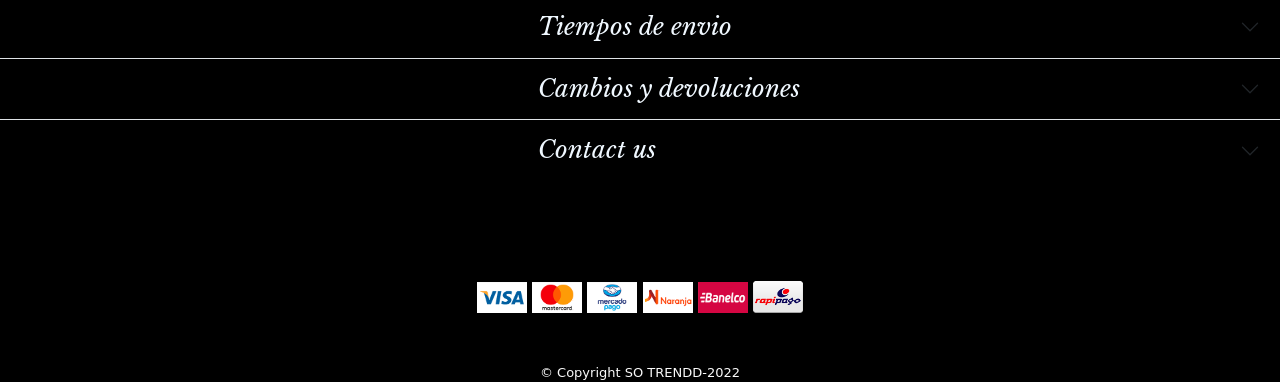
==== commit 41734dfe: "13/10" ====
--- a/index.html
+++ b/index.html
@@ -5,14 +5,15 @@
   <meta charset="UTF-8">
   <meta http-equiv="X-UA-Compatible" content="IE=edge">
   <title>SO TRENDD</title>
-  <link rel="shortcut icon" href="assets/st.GIF" type="image/x-icon">
+  <link rel="shortcut icon" href="assets/st-removebg-preview.png" type="image/x-icon">
   <link href="https://cdn.jsdelivr.net/npm/bootstrap@5.2.0/dist/css/bootstrap.min.css" rel="stylesheet"
     integrity="sha384-gH2yIJqKdNHPEq0n4Mqa/HGKIhSkIHeL5AyhkYV8i59U5AR6csBvApHHNl/vI1Bx" crossorigin="anonymous">
   <link rel="stylesheet" href="./styles/styles.css">
   <link rel="stylesheet" href="https://cdnjs.cloudflare.com/ajax/libs/animate.css/4.1.1/animate.min.css" />
-<meta name="keywords" content="Zapatos, carteras, accesorios, moda, envios, outfits"> 
-<meta name="description" content="Explore las últimas colecciones, explore las campañas y descubra nuestra variedad de ropa, carteras y accesorios en línea. Envios a todo el pais y cuotas sin interes">
-<meta name="viewport" content="width=device-width, user-scalable=no, initial-scale=1, maximum-scale=1">
+  <meta name="keywords" content="Zapatos, carteras, accesorios, moda, envios, outfits">
+  <meta name="description"
+    content="Explore las últimas colecciones, explore las campañas y descubra nuestra variedad de ropa, carteras y accesorios en línea. Envios a todo el pais y cuotas sin interes">
+  <meta name="viewport" content="width=device-width, user-scalable=no, initial-scale=1, maximum-scale=1">
 
 </head>
 
@@ -22,270 +23,241 @@
     <a href="#arriba">
       <img class="arriba displaynone" src="./assets/38054.png" alt=""></a>
     <p class="centrado animate__heartBeat letrawhite fondoRosa posicionarriba letra">3 y 6 cuotas sin interes</p>
-      <div id="carouselExampleControls" class="carousel slide" data-bs-ride="carousel">
-        <div class="carousel-inner">
-          <div class="carousel-item active">
-            <img src="./assets/kendall.jpg" class="d-block w-100" alt="...">
-          </div>
-          <div class="carousel-item">
-            <img src="./assets/portada.1.webp" class="d-block w-100" alt="...">
-          </div>
-          <div class="carousel-item">
-            <img src="./assets/portada.jpg" class="d-block w-100" alt="...">
-          </div>
-        </div>
-        <button class="carousel-control-prev" type="button" data-bs-target="#carouselExampleControls"
-          data-bs-slide="prev">
-          <span class="carousel-control-prev-icon" aria-hidden="true"></span>
-          <span class="visually-hidden">Previous</span>
-        </button>
-        <button class="carousel-control-next" type="button" data-bs-target="#carouselExampleControls"
-          data-bs-slide="next">
-          <span class="carousel-control-next-icon" aria-hidden="true"></span>
-          <span class="visually-hidden">Next</span>
-        </button>
+    <div id="carouselExampleControls" class="carousel slide" data-bs-ride="carousel">
+      <div class="carousel-inner">
+        <div class="carousel-item active">
+          <img src="./assets/kendall.jpg" class="d-block w-100" alt="...">
+        </div>
+        <div class="carousel-item">
+          <img src="./assets/portada.1.webp" class="d-block w-100" alt="...">
+        </div>
+        <div class="carousel-item">
+          <img src="./assets/portada.jpg" class="d-block w-100" alt="...">
+        </div>
       </div>
-  
-  
-      <div ><a href="./index.html">
-        <p class="centrado letrawhite  titulo fondoRosa redondeado interlineadoGrande  menu letra posicionarriba"><strong>SO TRENDD</strong></p></a>
-     </div>
+      <button class="carousel-control-prev" type="button" data-bs-target="#carouselExampleControls"
+        data-bs-slide="prev">
+        <span class="carousel-control-prev-icon" aria-hidden="true"></span>
+        <span class="visually-hidden">Previous</span>
+      </button>
+      <button class="carousel-control-next" type="button" data-bs-target="#carouselExampleControls"
+        data-bs-slide="next">
+        <span class="carousel-control-next-icon" aria-hidden="true"></span>
+        <span class="visually-hidden">Next</span>
+      </button>
+    </div>
+
+
+    <div><a href="./index.html">
+        <p class="centrado letrawhite  titulo fondoRosa redondeado interlineadoGrande  menu letra posicionarriba">
+          <strong>SO TRENDD</strong>
+        </p>
+      </a>
+    </div>
     <div>
-     <nav id="navbarr"  class="navbar navbar-dark fixed-top displaynone">
-      <div class="container-fluid">
-
-        <button class="navbar-toggler" type="button" data-bs-toggle="offcanvas" data-bs-target="#offcanvasDarkNavbar"
-          aria-controls="offcanvasDarkNavbar">
-          <span class="navbar-toggler-icon"></span>
-        </button>
-        <div class="offcanvas offcanvas-end text-bg-dark" tabindex="-1" id="offcanvasDarkNavbar"
-          aria-labelledby="offcanvasDarkNavbarLabel">
-          <div class="offcanvas-header">
-
-            <button type="button" class="btn-close btn-close-white" data-bs-dismiss="offcanvas"
-              aria-label="Close"></button>
-          </div>
-          <div  class="offcanvas-body">
-            <ul class="navbar-nav justify-content-end flex-grow-1 pe-3">
-              
+      <nav id="navbarr" class="navbar navbar-dark fixed-top displaynone">
+        <div class="container-fluid">
+
+          <button class="navbar-toggler" type="button" data-bs-toggle="offcanvas" data-bs-target="#offcanvasDarkNavbar"
+            aria-controls="offcanvasDarkNavbar">
+            <span class="navbar-toggler-icon"></span>
+          </button>
+          <div class="offcanvas offcanvas-end text-bg-dark" tabindex="-1" id="offcanvasDarkNavbar"
+            aria-labelledby="offcanvasDarkNavbarLabel">
+            <div class="offcanvas-header">
+
+              <button type="button" class="btn-close btn-close-white" data-bs-dismiss="offcanvas"
+                aria-label="Close"></button>
+            </div>
+            <div class="offcanvas-body">
+              <ul class="navbar-nav justify-content-end flex-grow-1 pe-3">
+
                 <li class="nav-item">
                   <a id="nav-link" class="nav-link active" aria-current="page" href="#">WHAT'S NEW</a>
                 </li>
                 <li class="nav-item">
                   <a id="nav-link" class="nav-link" href="./Pages/zapatos.html">ZAPATOS</a>
                 </li>
-                <li class=" nav-item">
-                  <a id="nav-link" class="nav-link" href="./Pages/bags.html">CARTERAS</a>
-                </li>
-                <li class="nav-item">
-                  <a id="nav-link" class="nav-link" href="./Pages/accesorios.html">ACCESORIOS</a>
-                </li>
-                <li class="nav-item">
-                  <a id="nav-link" class="nav-link" href="./Pages/aboutus.html">ABOUT US</a>
-                </li>
-              
-              <div>
-              <li class="nav-item">
-                <p id="nav-link" class="nav-link active" aria-current="page">TRENDS 2022</p>
-              </li>
-          
-              <li class=" nav-item">
-                <a id="nav-link" class="nav-link" href="./Pages/outfitideas.html">Best outfit ideas</a>
-              </li>
-              <li class="nav-item">
-                <a id="nav-link" class="nav-link" href="./Pages/inspiration.html">Inspiration</a>
-              </li>
-              <li class="nav-item">
-                <a id="nav-link" class="nav-link" href="./Pages/world.html">WORLD</a>
-              </li>
-              </div>
-
-            </ul>
-          
-            <form class="d-flex" role="search">
-              <input class="form-control me-2" type="search" placeholder="Search" aria-label="Search">
-              <button id="fondo" class="btn btn-success" type="submit">Search</button>
-            </form>
-          </div>
-        </div>
-      </div>
-    </nav>
-  </div>
-
-              
+                
+
+                  <li class="nav-item">
+                    <a id="nav-link" class="nav-link" href="./Pages/bags.html">CARTERAS</a>
+                  </li>
+                  <li class="nav-item">
+                    <a id="nav-link" class="nav-link" href="./Pages/accesorios.html">ACCESORIOS</a>
+                  </li>
+                  <li class=" nav-item">
+                      <a id="nav-link" class="nav-link" href="./Pages/spring.season.html">SPRING SEASON</a>
+                    </li>
+                  <li class="nav-item">
+                    <a id="nav-link" class="nav-link" href="./Pages/aboutus.html">ABOUT US</a>
+                  </li>
+
+                  <div>
+                    <li class="nav-item">
+                      <p id="nav-link" class="nav-link active" aria-current="page">TRENDS 2022</p>
+                    </li>
+
+                    <li class=" nav-item">
+                      <a id="nav-link" class="nav-link" href="./Pages/outfitideas.html">Best outfit ideas</a>
+                    </li>
+                    
+
+
+              </ul>
+
+              <form class="d-flex" role="search">
+                <input class="form-control me-2" type="search" placeholder="Search" aria-label="Search">
+                <button id="fondo" class="btn btn-success" type="submit">Search</button>
+              </form>
+            </div>
+          </div>
+        </div>
+      </nav>
+    </div>
+
+
     <nav>
       <ul id="navv" class="fondoRosa menu2 letra">
 
-        <li id="padding navv"> <a class="letra letrawhite" href="./Pages/bags.html">BAGS</a></li>
-        <li id="padding navv"><a class="letra letrawhite" href="./Pages/zapatos.html">ZAPATOS</a>
-        <li id="padding navv"> <a class="letra letrawhite" href="./Pages/accesorios.html">ACCESORIOS</a></li>
-        <li id="padding navv"><a href="./Pages/spring.season.html" class="letra letrawhite">SPRING SEASSON</a></li>
+        <li class="padding"> <a class="letra letrawhite" href="./Pages/bags.html">BAGS</a></li>
+        <li class="padding"><a class="letra letrawhite" href="./Pages/zapatos.html">ZAPATOS</a>
+        <li class="padding"> <a class="letra letrawhite" href="./Pages/accesorios.html">ACCESORIOS</a></li>
+        <li class="padding"><a href="./Pages/spring.season.html" class="letra letrawhite">SPRING SEASSON</a></li>
+     </ul>
+    
     </nav>
 
- 
+
 
     <div>
 
       <h1 class="centrado letra WIN"><strong> WHAT'S NEW</strong></h1>
   </header>
- 
-   <section>
-<div id="carouselExampleInterval" class="carousel slide" data-bs-ride="carousel">
-  <div class="carousel-inner">
-    <div class="carousel-item active" data-bs-interval="2000">
-      <div class="cardd">
-        <img class="card__image" src="assets/cartera.jpg" alt="cartera">
-        <h2 class="card__namee">Cartera riri</h2>
-       <a href="./Pages/bags.html"><button class="btnn"> Buy now</button></a> 
+
+  <section>
+    <div id="carouselExampleInterval" class="carousel slide" data-bs-ride="carousel">
+      <div class="carousel-inner">
+        <div class="carousel-item active" data-bs-interval="2000">
+          <img class="cardd-img" src="./assets/cartera crsl.jpg" alt="cartera">
+          <div class="cardd-left">
+            <div class="cardd">
+              <img class="card__image" src="assets/cartera.jpg" alt="cartera">
+              <h2 class="card__namee">Cartera riri</h2>
+              <a href="./Pages/bags.html"><button class="btnn"> Buy now</button></a>
+            </div>
+          </div>
+        </div>
+        <div class="carousel-item" data-bs-interval="2000"> 
+           <div class="cardd-left">
+            <img class="cardd-img" src="./assets/zapatos.2.jpg" alt="borcegos">
+
+          </div>
+          <div class="cardd">
+            <img class="card__image" src="./assets/texanas batistella.jpg" alt="cartera">
+            <h2 class="card__namee">Texanas batistella</h2>
+            <a href="./Pages/zapatos.html"> <button class="btnn">Buy now</button></a>
+          </div>
+
+
+        
+        </div>
+
+        <div class="carousel-item" data-bs-interval="2000">
+          <div class="cardd-left">
+            <div class="cardd">
+              <img class="card__image" src="./assets/lentes de sol infinit negro mate platon.jpg" alt="borcegos">
+              <h2 class="card__namee">Lentes de sol platon matte</h2>
+              <a href="./Pages/accesorios.html"><button class="btnn">Buy now</button></a>
+            </div>
+          </div>
+
+          <div class="cardd-left">
+            <img class="cardd-img" src="./assets/lentes platon.webp" alt="borcegos">
+
+          </div>
+        </div>
       </div>
-  
-      <div class="cardd-left">
-        <img class="cardd-img" src="./assets/cartera crsl.jpg" alt="borcegos">
-      </div>
-    </div>
-    <div class="carousel-item" data-bs-interval="2000">
-      <div class="cardd">
-        <img class="card__image" src="./assets/texanas batistella.jpg"alt="cartera">
-        <h2 class="card__namee">Texanas batistella</h2>
-       <a href="./Pages/zapatos.html"> <button class="btnn">Buy now</button></a>
-      </div>
-      
-  
-      <div class="cardd-left">
-        <img class="cardd-img" src="./assets/zapatos.2.jpg"alt="borcegos">
-  
-      </div>
-    </div>
-
-    <div class="carousel-item">
-      <div class="cardd-left">
-        <img class="cardd-img"  src="assets/lentes platon.webp" alt="cartera">
-      </div>
-  
-      <div class="cardd">
-        <img class="card__image" src="./assets/lentes de sol infinit negro mate platon.jpg" alt="borcegos">
-        <h2 class="card__namee">Lentes de sol platon matte</h2>
-        <a href="./Pages/accesorios.html"><button class="btnn">Buy now</button></a>
-      </div>
-    </div>
-  </div>
-  <button class="carousel-control-prev" type="button" data-bs-target="#carouselExampleInterval" data-bs-slide="prev">
-    <span class="carousel-control-prev-icon" aria-hidden="true"></span>
-    <span class="visually-hidden">Previous</span>
-  </button>
-  <button class="carousel-control-next" type="button" data-bs-target="#carouselExampleInterval" data-bs-slide="next">
-    <span class="carousel-control-next-icon" aria-hidden="true"></span>
-    <span class="visually-hidden">Next</span>
-  </button>
-</div>
-
-  
-    <div id="carouselExampleDark" class="carousel carousel-dark slide" data-bs-ride="carousel">
-      <div  class="carousel-indicators">
-        <button type="button" data-bs-target="#carouselExampleDark" data-bs-slide-to="0" class="active"
-          aria-current="true" aria-label="Slide 1"></button>
-        <button type="button" data-bs-target="#carouselExampleDark" data-bs-slide-to="1" aria-label="Slide 2"></button>
-        <button type="button" data-bs-target="#carouselExampleDark" data-bs-slide-to="2" aria-label="Slide 3"></button>
-      </div>
-      <div class="carousel-inner">
-        <div   class="carousel-item active" data-bs-interval="10000">
-          <img  id="imgcrsl" src="./assets/ready to wear.jpg" class="d-block w-100" alt="...">
-          <div  class="carousel-caption d-none d-md-block">
-            <h5>READY TO WEAR</h5>
-            <p>Campera puffer</p>
-          </div>
-        </div>
-        <div  class="carousel-item" data-bs-interval="2000">
-          <img id="imgcrsl" src="./assets/cartera.4.jpg" class="d-block w-100" alt="...">
-          <div class="carousel-caption d-none d-md-block">
-            <h5>READY TO WEAR</h5>
-            <p>Calzas sporty</p>
-          </div>
-        </div>
-        <div class="carousel-item">
-          <img id="imgcrsl" src="./assets/lentes de sol angel.jpg" class="d-block w-100" alt="...">
-          <div>
-          <div  class="carousel-caption d-none d-md-block">
-            <h5>READY TO WEAR</h5>
-            <p >Lentes de sol Angel</p></div>
-          </div>
-        </div>
-      </div>
-      <button id="crsl2" class="carousel-control-prev" type="button" data-bs-target="#carouselExampleDark" data-bs-slide="prev">
+      <button class="carousel-control-prev" type="button" data-bs-target="#carouselExampleInterval"
+        data-bs-slide="prev">
         <span class="carousel-control-prev-icon" aria-hidden="true"></span>
         <span class="visually-hidden">Previous</span>
       </button>
-      <button id="crsl2" class="carousel-control-next" type="button" data-bs-target="#carouselExampleDark" data-bs-slide="next">
+      <button class="carousel-control-next" type="button" data-bs-target="#carouselExampleInterval"
+        data-bs-slide="next">
         <span class="carousel-control-next-icon" aria-hidden="true"></span>
         <span class="visually-hidden">Next</span>
       </button>
     </div>
-<div>
-
-    <div id="contentt" class="content">
-      <div class="gridc">
-        <figure class="effect-lily">
-          <img src="./assets/SS4.jpg" alt="" />
-          <figcaption>
+
+
+    
+      <div id="contentt" class="content">
+        <div class="gridc">
+          <figure class="effect-lily">
+            <img src="./assets/SS4.jpg" alt="" />
+            <figcaption>
               <h2>SUMMER SEASON <span>Comming soon</span></h2>
               <p><strong>Get ready with us</strong> </p>
-            <a href="./Pages/outfitideas.html">View more</a>
-          </figcaption>
-        </figure>
-</div>
-<a href="./Pages/bags.html">
-<img class="imgsg" src="./assets/index.JPG" alt="">
-
-<img class="imgsg2" src="./assets/small goods.JPG" alt=""></a>
-<img class="gif" src="./assets/accesorios.portada.gif" alt="">
+              <a href="./Pages/outfitideas.html">View more</a>
+            </figcaption>
+          </figure>
+        </div>
+        </div>
+        <a href="./Pages/bags.html">
+        
+          <img class="imgsg" src="./assets/index.JPG" alt="">
+
+          <img class="imgsg2" src="./assets/small goods.JPG" alt=""></a>
+        <img class="gif" src="./assets/accesorios.portada.gif" alt="">
 
   </section>
-  
+
 
 
   <footer>
     <div class="accordion accordion-flush letra2" id="accordionFlushExample">
-      <div   class="accordion-item">
-        <h1 class="accordion-header letra" id="flush-headingOne">
-          <button  class="accordion-button collapsed" type="button" data-bs-toggle="collapse"
+      <div class="accordion-item">
+        <h1 class="accordion-header" id="flush-headingOne">
+          <button class="accordion-button collapsed letra letrawhite" type="button" data-bs-toggle="collapse"
             data-bs-target="#flush-collapseOne" aria-expanded="false" aria-controls="flush-collapseOne">
             Tiempos de envio
           </button>
         </h1>
         <div id="flush-collapseOne" class="accordion-collapse collapse" aria-labelledby="flush-headingOne"
           data-bs-parent="#accordionFlushExample">
-          <div class="accordion-body letra letrablack"> 
-          <table>
-            <thead>
-              <th>Opciones de envio</th>
-              <th>Entrega</th>
-            </thead>
-            <tbody>
-              <tr>
-                <td>Envio simple a capital federal</td>
-                <td>4 dias habiles</td>
-                <tr>
-                  <tr>
-                <td>Envio simple a domicilio en provincia de Buenos Aires</td>
-                <td>5 a 7 dias habiles</td>
-              </tr>
-              <tr>
-                <td>Envio simple a domicilio interior del pais</td>
-                <td>5 a 7 dias habiles</td>
-                <tr>
-                  <tr>
-                <td>Envio simple a domicilio interior del pais patagonia</td>
-                <td>6 a 8 dias habiles</td>
-              </tr>
-             </tbody>
-          </table>  
-            
+          <div class="accordion-body letra letrablack">
+            <table>
+              <thead>
+                <th>Opciones de envio</th>
+                <th>Entrega</th>
+              </thead>
+              <tbody>
+                <tr>
+                  <td>Envio simple a capital federal</td>
+                  <td>4 dias habiles</td>
+                <tr>
+                <tr>
+                  <td>Envio simple a domicilio en provincia de Buenos Aires</td>
+                  <td>5 a 7 dias habiles</td>
+                </tr>
+                <tr>
+                  <td>Envio simple a domicilio interior del pais</td>
+                  <td>5 a 7 dias habiles</td>
+                <tr>
+                <tr>
+                  <td>Envio simple a domicilio interior del pais patagonia</td>
+                  <td>6 a 8 dias habiles</td>
+                </tr>
+              </tbody>
+            </table>
+
           </div>
         </div>
       </div>
       <div class="accordion-item">
-        <h1 class="accordion-header letra" id="flush-headingTwo">
-          <button class="accordion-button collapsed" type="button" data-bs-toggle="collapse"
+        <h1 class="accordion-header" id="flush-headingTwo">
+          <button class="accordion-button collapsed letra letrawhite" type="button" data-bs-toggle="collapse"
             data-bs-target="#flush-collapseTwo" aria-expanded="false" aria-controls="flush-collapseTwo">
             Cambios y devoluciones
           </button>
@@ -293,23 +265,30 @@
         <div id="flush-collapseTwo" class="accordion-collapse collapse" aria-labelledby="flush-headingTwo"
           data-bs-parent="#accordionFlushExample">
           <div class="accordion-body letra letrablack pdc2">
-            <h4>Como realizar un cambio</h4>
-            <p>Todos los productos adquiridos en SOTRENDD.com.ar tienen un plazo maximo de cambio de<strong> 30 dias corridos </strong>. Podes efectuar el cambio de tu producto completando el siguiente formulario:
-            <a href="./Pages/solicitud.html">Solicitud de cambio</a>
-            <h4>Estado del cambio</h4>
-            ¡Para realizar un cambio el producto debe presentarse en perfectas condiciones y con su packaging original completo, caso contrario no podremos avanzar con el cambio!
-            <h4>Plazos de cambio</h4>
-            El proceso de cambio a traves del correo puede tomar hasta 30 dias habiles y verse demorado dado los plazos de recoleccion y procesamiento del correo.
-            ¡Si este es el primer cambio de tu orden, entonces el envio corre por nuestra cuenta! Si ya realizaste otro cambio de la misma orden, entonces deberas abonar el costo de envio que es de $1000ARS para CABA y GBA y de $2000ARS para el interior del pais.
-            <h4>Reintegro del pago</h4>
-            Una vez que recibamos el producto anularemos tu orden y devolveremos tu dinero en el mismo medio de pago que realizaste la orden. Ademas, te enviaremos un comprobante por la cancelacion. Dependiendo la entidad bancaria el reintegro puede demorar hasta <strong>48 horas</strong> en verse reflejado en tu cuenta.
+            <h4 class="tittle">Como realizar un cambio</h4>
+            <p>Todos los productos adquiridos en SOTRENDD.com.ar tienen un plazo maximo de cambio de<strong> 30 dias
+                corridos </strong>. Podes efectuar el cambio de tu producto completando el siguiente formulario:
+              <a href="./Pages/solicitud.html">Solicitud de cambio</a>
+            <h4 class="tittle">Estado del cambio</h4>
+            ¡Para realizar un cambio el producto debe presentarse en perfectas condiciones y con su packaging original
+            completo, caso contrario no podremos avanzar con el cambio!
+            <h4 class="tittle">Plazos de cambio</h4>
+            El proceso de cambio a traves del correo puede tomar hasta 30 dias habiles y verse demorado dado los plazos
+            de recoleccion y procesamiento del correo.
+            ¡Si este es el primer cambio de tu orden, entonces el envio corre por nuestra cuenta! Si ya realizaste otro
+            cambio de la misma orden, entonces deberas abonar el costo de envio que es de $1000ARS para CABA y GBA y de
+            $2000ARS para el interior del pais.
+            <h4 class="tittle">Reintegro del pago</h4>
+            Una vez que recibamos el producto anularemos tu orden y devolveremos tu dinero en el mismo medio de pago que
+            realizaste la orden. Ademas, te enviaremos un comprobante por la cancelacion. Dependiendo la entidad
+            bancaria el reintegro puede demorar hasta <strong>48 horas</strong> en verse reflejado en tu cuenta.
             </p>
           </div>
         </div>
       </div>
       <div class="accordion-item">
-        <h1 class="accordion-header letra" id="flush-headingThree">
-          <button class="accordion-button collapsed" type="button" data-bs-toggle="collapse"
+        <h1 class="accordion-header" id="flush-headingThree">
+          <button class="accordion-button collapsed letra letrawhite" type="button" data-bs-toggle="collapse"
             data-bs-target="#flush-collapseThree" aria-expanded="false" aria-controls="flush-collapseThree">
             Contact us
           </button>
@@ -317,32 +296,32 @@
         <div id="flush-collapseThree" class="accordion-collapse collapse" aria-labelledby="flush-headingThree"
           data-bs-parent="#accordionFlushExample">
           <div class="accordion-body letra2 letra letrablack formc">
-            
-              <fieldset>
-                <legend>Formulario de contacto</legend>
-                <div>
-                  <label for="nombre">Nombre:</label>
-                  <input type="text" id="input2">
-                </div>
-                <div>
-                  <label for="apellido">Apellido:</label>
-                  <input type="text" id="input2">
-                </div>
-                <div>
-                  <label for="email">Correo electronico:</label>
-                  <input type="email" id="email" placeholder="nombre@ejemplo.com">
-                </div>
-                <div>
-                  <label for="number">DNI:</label>
-                  <input type="number" id="input2">
-                </div>
-                <div>
-                  <label for="number">Tel:</label>
-                  <input type="number" id="input2">
-                </div>
-               
-                <label id="motivo" for="Motivo de consulta">Motivo de consulta</label>
-               <div id="motivo"><select id="motivo" >
+
+            <fieldset>
+              <h3 class="tittle">Formulario de contacto</h3>
+              <div>
+                <label for="nombre">Nombre:</label>
+                <input type="text" id="input2">
+              </div>
+              <div>
+                <label for="apellido">Apellido:</label>
+                <input type="text" id="input2">
+              </div>
+              <div>
+                <label for="email">Correo electronico:</label>
+                <input type="email" id="email" placeholder="nombre@ejemplo.com">
+              </div>
+              <div>
+                <label for="number">DNI:</label>
+                <input type="number" id="input2">
+              </div>
+              <div>
+                <label for="number">Tel:</label>
+                <input type="number" id="input2">
+              </div>
+
+              <label id="motivo" for="Motivo de consulta">Motivo de consulta:</label>
+              <select id="motivo">
                   <option value="SOLICITUD DE FACTURA A"></option>
                   <option value="QUIERO REALIZAR UN CAMBIO">QUIERO REALIZAR UN CAMBIO</option>
                   <option value="SOLICITUD DE FACTURA A">SOLICITUD DE FACTURA A</option>
@@ -351,68 +330,72 @@
                     FALLADO</option>
                   <option value="OTRAS CONSULTAS">OTRAS CONSULTAS</option>
                 </select>
-               </div>
-                <button  id="fondo2" class="btn form btn-success btn-form" type="submit">Enviar</button>
-               
-              </fieldset>
-            </div>
-    
-          </div>
+          <div>
+              <button id="fondo2" class="btn btn-success" type="submit">Enviar</button>
+</div>
+            </fieldset>
+          </div>
+
         </div>
       </div>
     </div>
+    </div>
     <div id="mdepago">
-      <img id="visa" src="./assets/visa@2x.png" alt="visa">
+      <img id="mastercard" src="./assets/visa@2x.png" alt="visa">
       <img id="mastercard" src="./assets/mastercard@2x.png" alt="mastercard">
       <img id="mastercard" src="./assets/mercadopago@2x.png" alt="mercadopago">
       <img id="mastercard" src="./assets/tarjeta-naranja@2x.png" alt="tarjeta-naranja">
       <img id="mastercard" src="./assets/banelco@2x.png" alt="banelco">
-      <img id="mastercard" src="./assets/rapipago@2x.png" alt="tarjeta-naranja">
-      <img id="mastercard" src="./assets/pagofacil@2x.png" alt="banelco">
-
-
-      
+      <img id="mastercard" src="./assets/rapipago@2x.png" alt="rapipago">
+
+
+
+
 
       <p id="CST">© Copyright SO TRENDD-2022</p>
     </div>
   </footer>
   <script src="https://cdn.jsdelivr.net/npm/bootstrap@5.2.0/dist/js/bootstrap.bundle.min.js"
-    integrity="sha384-A3rJD856KowSb7dwlZdYEkO39Gagi7vIsF0jrRAoQmDKKtQBHUuLZ9AsSv4jD4Xa"
-    crossorigin="anonymous">
-  </script>
-    	<script type="text/javascript">
-        window.addEventListener("scroll", function(){
-          var fondoRosa = document.querySelector(".titulo");
-          fondoRosa.classList.toggle("abajo",window.scrollY>0);
-        })
-      </script>
-      <script type="text/javascript">
-        window.addEventListener("scroll", function(){
-          var fondoRosa = document.querySelector(".fondoRosa");
-          fondoRosa.classList.toggle("abajo1",window.scrollY>0);
-        })
-      </script>
-             <script type="text/javascript">
-              window.addEventListener("scroll", function(){
-                var fondoRosa = document.querySelector(".menu2");
-                fondoRosa.classList.toggle("displaynone",window.scrollY>0);
-              })
-            </script>
-             <script type="text/javascript">
-              window.addEventListener("scroll", function(){
-                var fondoRosa = document.querySelector("#navbarr");
-                fondoRosa.classList.toggle("displaynone",window.scrollY<1);
-              })
-            </script>
-            <script type="text/javascript">
-              window.addEventListener("scroll", function(){
-                var fondoRosa = document.querySelector(".arriba");
-                fondoRosa.classList.toggle("displaynone",window.scrollY<200);
-              })
-            </script>
-                
-          
-    
+    integrity="sha384-A3rJD856KowSb7dwlZdYEkO39Gagi7vIsF0jrRAoQmDKKtQBHUuLZ9AsSv4jD4Xa" crossorigin="anonymous">
+    </script>
+  <script type="text/javascript">
+    window.addEventListener("scroll", function () {
+      var fondoRosa = document.querySelector(".titulo");
+      fondoRosa.classList.toggle("abajo", window.scrollY > 0);
+    })
+  </script>
+  <script type="text/javascript">
+    window.addEventListener("scroll", function () {
+      var fondoRosa = document.querySelector(".fondoRosa");
+      fondoRosa.classList.toggle("abajo1", window.scrollY > 0);
+    })
+  </script>
+  <script type="text/javascript">
+    window.addEventListener("scroll", function () {
+      var fondoRosa = document.querySelector(".menu2");
+      fondoRosa.classList.toggle("displaynone", window.scrollY > 0);
+    })
+  </script>
+  <script type="text/javascript">
+    window.addEventListener("scroll", function () {
+      var fondoRosa = document.querySelector("#navbarr");
+      fondoRosa.classList.toggle("displaynone", window.scrollY < 1);
+    })
+  </script>
+  <script type="text/javascript">
+    window.addEventListener("scroll", function () {
+      var fondoRosa = document.querySelector(".arriba");
+      fondoRosa.classList.toggle("displaynone", window.scrollY < 200);
+    })
+  </script>
+  <script type="text/javascript">
+    window.addEventListener("scroll", function () {
+      var fondoRosa = document.querySelector(".arriba");
+      fondoRosa.classList.toggle("colorwhite", window.scrollY > 4500);
+    })
+  </script>
+
+
 </body>
 
 </html>
--- a/styles/styles.css
+++ b/styles/styles.css
@@ -143,21 +143,15 @@
 
 #mdepago {
   margin-top: 100px;
-  margin-left: 100px;
-  margin-top: 100px;
+  text-align: center;
   z-index: 2 !important;
-  justify-content: center; }
+  align-content: space-around; }
 
 #visa {
   width: 50px;
   margin-left: 370px;
   z-index: 3 !important; }
 
-#visa2 {
-  width: 50px;
-  margin-left: 370px;
-  z-index: 3 !important; }
-
 #mastercard {
   width: 50px; }
 
@@ -165,31 +159,32 @@
   font-size: small;
   margin-bottom: 0px;
   margin-top: 50px;
-  margin-left: 450px;
-  z-index: 2; }
+  text-align: center;
+  z-index: 2;
+  color: #fafafa; }
 
 #motivo {
-  width: 500px;
-  height: 30px; }
-
-#visa2 {
-  width: 50px;
-  margin-left: 0px;
-  z-index: 3 !important; }
-
-#CST2 {
-  font-size: small;
-  margin-bottom: 0px;
-  margin-top: 50px;
-  margin-left: 140px; }
+  width: 40%;
+  height: 35px;
+  display: inline; }
 
 .formc {
   width: 100%;
-  padding-left: 35%;
   position: relative;
   background-color: white;
   margin-top: 100px;
-  z-index: 1; }
+  z-index: 1;
+  padding-bottom: 10%;
+  text-align: center; }
+
+.formc2 {
+  width: 100%;
+  padding: 10%;
+  background-color: white;
+  z-index: 1;
+  text-align: center;
+  margin-top: 0;
+  height: 100%; }
 
 #input2 {
   width: 300px;
@@ -213,7 +208,8 @@
 
 .accordion-button {
   padding-left: 42%;
-  font-size: x-large; }
+  font-size: x-large;
+  background-color: black; }
 
 .accordion-collapse {
   z-index: 1 !important; }
@@ -232,7 +228,7 @@
   z-index: 1 !important; }
 
 .accordion-body {
-  width: 100vh;
+  width: 100%;
   z-index: 1 !important; }
 
 .accordion-button {
@@ -243,8 +239,8 @@
 
 table {
   border: solid 1px black;
-  margin-left: 50%;
-  width: 700px;
+  margin-left: 20%;
+  width: 60%;
   height: 350px;
   margin-top: 200px;
   margin-bottom: 200px;
@@ -270,10 +266,24 @@
   margin-top: 200px;
   margin-bottom: 100px; }
 
+#fondo2 {
+  display: block !important;
+  background-color: #ad5f89;
+  border-color: #ad5f89;
+  margin-top: 50px;
+  text-align: center !important; }
+
 .divdomic {
   display: inline-flex;
-  margin-right: 50%;
   margin-bottom: 5%; }
+
+footer {
+  background-color: black;
+  position: relative;
+  margin-top: 5%; }
+
+.colorwhite {
+  filter: opacity(0.5) drop-shadow(0 0 0 white); }
 
 .card {
   width: 75% !important;
@@ -288,7 +298,9 @@
   height: 700px;
   display: inline-block;
   padding-left: 5%;
-  margin-left: 5px; }
+  margin-left: 5px;
+  justify-content: center;
+  text-align: center; }
 
 .cardd-left {
   width: 40%;
@@ -298,7 +310,8 @@
 .cardd-img {
   width: 40%;
   height: 700px;
-  margin-bottom: 46%; }
+  margin-bottom: 46%;
+  overflow: hidden !important; }
 
 .card2 {
   width: 50%;
@@ -308,7 +321,8 @@
 .card__image {
   width: 85%;
   height: 70%;
-  align-self: center; }
+  align-self: center;
+  overflow: hidden !important; }
 
 .card__image2 {
   width: 100%;
@@ -333,7 +347,7 @@
   margin-left: 20%; }
 
 .mnu {
-  text-align: center;
+  margin-left: 40%;
   padding-top: 30px; }
 
 .tmñimg {
@@ -362,8 +376,13 @@
 .d-block {
   height: 550px; }
 
+.carousel-control-prev-icon {
+  color: black !important; }
+
 #carouselExampleInterval {
-  margin-left: 10%; }
+  margin: 10% !important;
+  width: 90%;
+  height: 20%; }
 
 figure.effect-bubba {
   background: #3b3b3b; }
@@ -622,10 +641,10 @@
 .imgst {
   position: absolute;
   margin-top: 350px;
-  margin-left: 47%;
-  width: 80px;
-  height: 80px;
-  z-index: 2; }
+  width: 120px;
+  height: 120px;
+  z-index: 2;
+  margin-left: 45%; }
 
 * {
   margin: 0;
@@ -688,7 +707,7 @@
 .fondoRosa {
   background-color: rgba(0, 0, 0, 0.37);
   z-index: 2;
-  align-items: center; }
+  align-content: center; }
 
 .redondeado {
   border-radius: 10px; }
@@ -713,27 +732,38 @@
 .menupage {
   margin-top: 170px; }
 
+textarea {
+  display: block;
+  width: 100%; }
+
 .letrawhite {
   color: aliceblue; }
+
+.d-block {
+  overflow: hidden !important; }
 
 .letratittle {
   font-family: "libre baskerbille italic";
   color: black; }
 
 .solicitud {
-  width: 80%;
-  height: 80%;
+  width: 50%;
+  height: 50%;
   margin-top: 20%;
-  padding-left: 30%; }
+  margin-left: 25%; }
 
 .enviar {
-  margin-left: 30%;
-  margin-top: 10%; }
+  text-align: center; }
 
 .ancho {
   max-width: 500%;
   max-block-size: 100%; }
 
+.accordion-body li {
+  display: block;
+  margin-top: 5%;
+  margin-bottom: 0; }
+
 .letra {
   font-family: "libre baskerbille italic";
   color: #fafafa; }
@@ -742,7 +772,7 @@
   text-align: center;
   width: 90%;
   padding: 10%;
-  margin-left: 5%;
+  margin-left: 5% !important;
   margin-top: 10%;
   margin-bottom: 10%; }
 
@@ -752,15 +782,13 @@
 .pdc2 {
   text-align: center;
   width: 90%;
-  padding: 10%;
+  padding: 8%;
   margin-left: 5%;
-  margin-top: 10%;
-  margin-bottom: 10%; }
+  padding-top: 0; }
 
 .btnn, .btn__section {
-  margin-left: 25%;
   padding-bottom: 0%;
-  width: 200px;
+  width: 120px;
   height: 50px;
   margin-top: 40px; }
 
@@ -775,7 +803,7 @@
 
 .abajo {
   background: rgba(0, 0, 0, 0.801);
-  transition: 4s;
+  transition: 3s;
   font-size: 40px !important;
   height: 20%;
   padding-top: -10px !important; }
@@ -788,7 +816,7 @@
   z-index: 10; }
 
 .WIN {
-  margin-top: 10%;
+  margin-top: 20%;
   color: black;
   padding-bottom: 50px;
   font-size: x-large; }
@@ -796,18 +824,21 @@
 ul {
   list-style: none;
   font-size: 0px;
-  margin-top: -3px; }
+  margin-top: -5px; }
   ul ul {
     position: absolute;
     display: none;
     width: 100%;
-    margin-top: 25px; }
+    margin-top: 25px;
+    align-items: center; }
     ul ul li {
-      display: block; }
+      display: block;
+      align-items: center; }
 
 .tittle {
-  margin-bottom: 10%;
-  margin-top: 10%; }
+  margin-bottom: 5%;
+  margin-top: 10%;
+  text-align: center; }
 
 li {
   display: inline-block;
@@ -844,18 +875,17 @@
 .imgsg {
   display: inline;
   width: 50%;
-  margin-left: -8%;
   margin-top: 10%; }
 
 .imgsg2 {
   display: inline;
   width: 50%;
-  margin-right: -8%; }
+  margin-right: -8%;
+  overflow: hidden; }
 
 .gif {
   width: 100%;
-  margin-left: -8%;
-  margin-top: 5%; }
+  margin-top: 20%; }
 
 .displaynone {
   display: none; }
@@ -896,20 +926,21 @@
   position: absolute; }
 
 #fondo2 {
-  display: block;
+  display: inline !important;
   background-color: #ad5f89;
   border-color: #ad5f89;
-  margin-top: 50px; }
+  margin-top: 50px;
+  text-align: center !important; }
 
 nav a {
   margin-top: 10px; }
 
-@media (min-width: 1200px) {
+@media (min-width: 800px) {
   body {
     height: 100%;
     display: grid;
     grid-template-columns: repeat(2, 1 Fr);
-    grid-template-rows: 2 Fr, 1 Fr, 1 Fr, 1 Fr, 1 Fr;
+    grid-template-rows: 2 Fr, 1 Fr, 1 Fr, 3 Fr, 1 Fr;
     grid-template-areas: "header header"  "content content"  "content content"@@ -1049,11 +1080,28 @@
     padding: 20px;
     text-align: center;
     margin: 0;
-    height: 100%;
+    height: 90%;
     margin-left: 5%; }
+  .solicitud {
+    width: 80%;
+    height: 80%;
+    margin-top: 50%;
+    padding-left: 8%;
+    padding-right: 8%;
+    margin-left: 0; }
+  .imgsg {
+    margin-left: 3%; }
+  .imgsg2 {
+    margin-right: -5%;
+    margin-left: -2%;
+    height: 62vh; }
+  .gif {
+    margin-left: 5%;
+    width: 90%;
+    margin-top: 20%; }
   .btnn, .btn__section {
     width: 50%;
-    height: 10%; }
+    height: 20%; }
   #carouselExampleDark {
     margin: 0 !important; }
   #crsl2 {
@@ -1069,27 +1117,17 @@
   #motivo {
     width: 100%;
     height: 35px; }
-  #visa2 {
-    width: 50px; }
-  #CST2 {
-    font-size: small;
-    margin-bottom: 0px;
-    margin-top: 50px;
-    margin-left: 50vh; }
   .titulo {
     height: 32%;
-    padding-top: 11% !important;
+    padding-top: 14% !important;
     font-size: 35px !important; }
-  #mdepago {
-    margin-left: 17%;
-    margin-right: 17%; }
   .formc {
     width: 100%;
     padding: 10%;
     background-color: white;
-    margin-top: 10%;
-    z-index: 1;
-    text-align: center; }
+    z-index: 2 !important;
+    text-align: center;
+    margin-top: 0; }
   #input2 {
     width: 40%;
     height: 30px;
@@ -1098,9 +1136,15 @@
     padding: 10px;
     display: inline-block; }
   #input3 {
-    width: 25%;
+    width: 70px;
     height: 30px;
-    margin-left: 5px; }
+    margin-left: 5px;
+    margin-right: 5px; }
+  .divdomic {
+    display: inline-flex;
+    margin-right: 0%;
+    margin-bottom: 5%;
+    margin-left: 15%; }
   #email {
     width: 100%;
     height: 40px;
@@ -1123,6 +1167,8 @@
     font-size: x-large;
     width: 100%;
     padding-left: 20%; }
+  .pdc {
+    padding: 5%; }
   .accordion {
     margin-top: 100px; }
   table {
@@ -1145,8 +1191,11 @@
     text-align: center;
     width: 90%;
     padding: 5%;
+    margin-left: 0;
     margin-top: 10%;
     margin-bottom: 10%; }
+  #carouselExampleInterval {
+    height: 40% !important; }
   .grid {
     margin: 0 !important;
     max-width: 100% !important; }
@@ -1154,8 +1203,8 @@
     margin-right: 40%; }
   #imgcrsl {
     height: 400px; }
-  .btn-form {
-    margin: 40%; }
+  #-form {
+    text-align: center !important; }
   .btnn, .btn__section {
     margin: auto; }
   #carouselExampleDark {
@@ -1189,16 +1238,18 @@
     width: 100%;
     height: 20vh; }
   .d-block {
-    height: 400px; }
+    height: 400px;
+    overflow: hidden; }
   .accordion-body {
     width: 100%;
     z-index: 1 !important; }
+  footer {
+    margin-top: 60%;
+    position: relative; }
   table {
     margin-left: 8%; }
   ul {
     margin-left: 0%; }
-  #CST {
-    margin-left: 10% !important; }
   .margin {
     margin-top: 20%; }
   #visa {
@@ -1227,15 +1278,13 @@
     margin-top: 80% !important;
     padding-top: 60px;
     line-height: 50px;
-    height: 100%; }
+    height: 85%;
+    font-size: large; }
   .imgst {
     margin-top: 70%;
-    margin-left: 44%;
-    width: 60px;
-    height: 60px; } }
-
-a:hover {
-  color: white; }
+    width: 80px;
+    height: 80px;
+    margin-left: 40%; } }
 
 .animate__heartBeat {
   animation-iteration-count: infinite; }
@@ -1248,8 +1297,7 @@
     nav ul li a {
       display: inline;
       color: #fff;
-      text-decoration: none;
-      margin-top: 10px; }
+      text-decoration: none; }
 
 nav ul li:hover {
   background: rgba(18, 18, 18, 0.538); }
@@ -1281,8 +1329,7 @@
   margin-bottom: 50px; }
 
 #contentt {
-  margin-left: 184px;
-  margin-top: 100px; }
+  margin-left: 184px; }
 
 #volveralI {
   margin-left: 48%; }
@@ -1297,4 +1344,5 @@
   margin-right: 90%;
   position: fixed;
   margin-top: 500px;
-  z-index: 2; }
+  z-index: 2;
+  filter: opacity(0.5) drop-shadow(0 0 0 white); }
